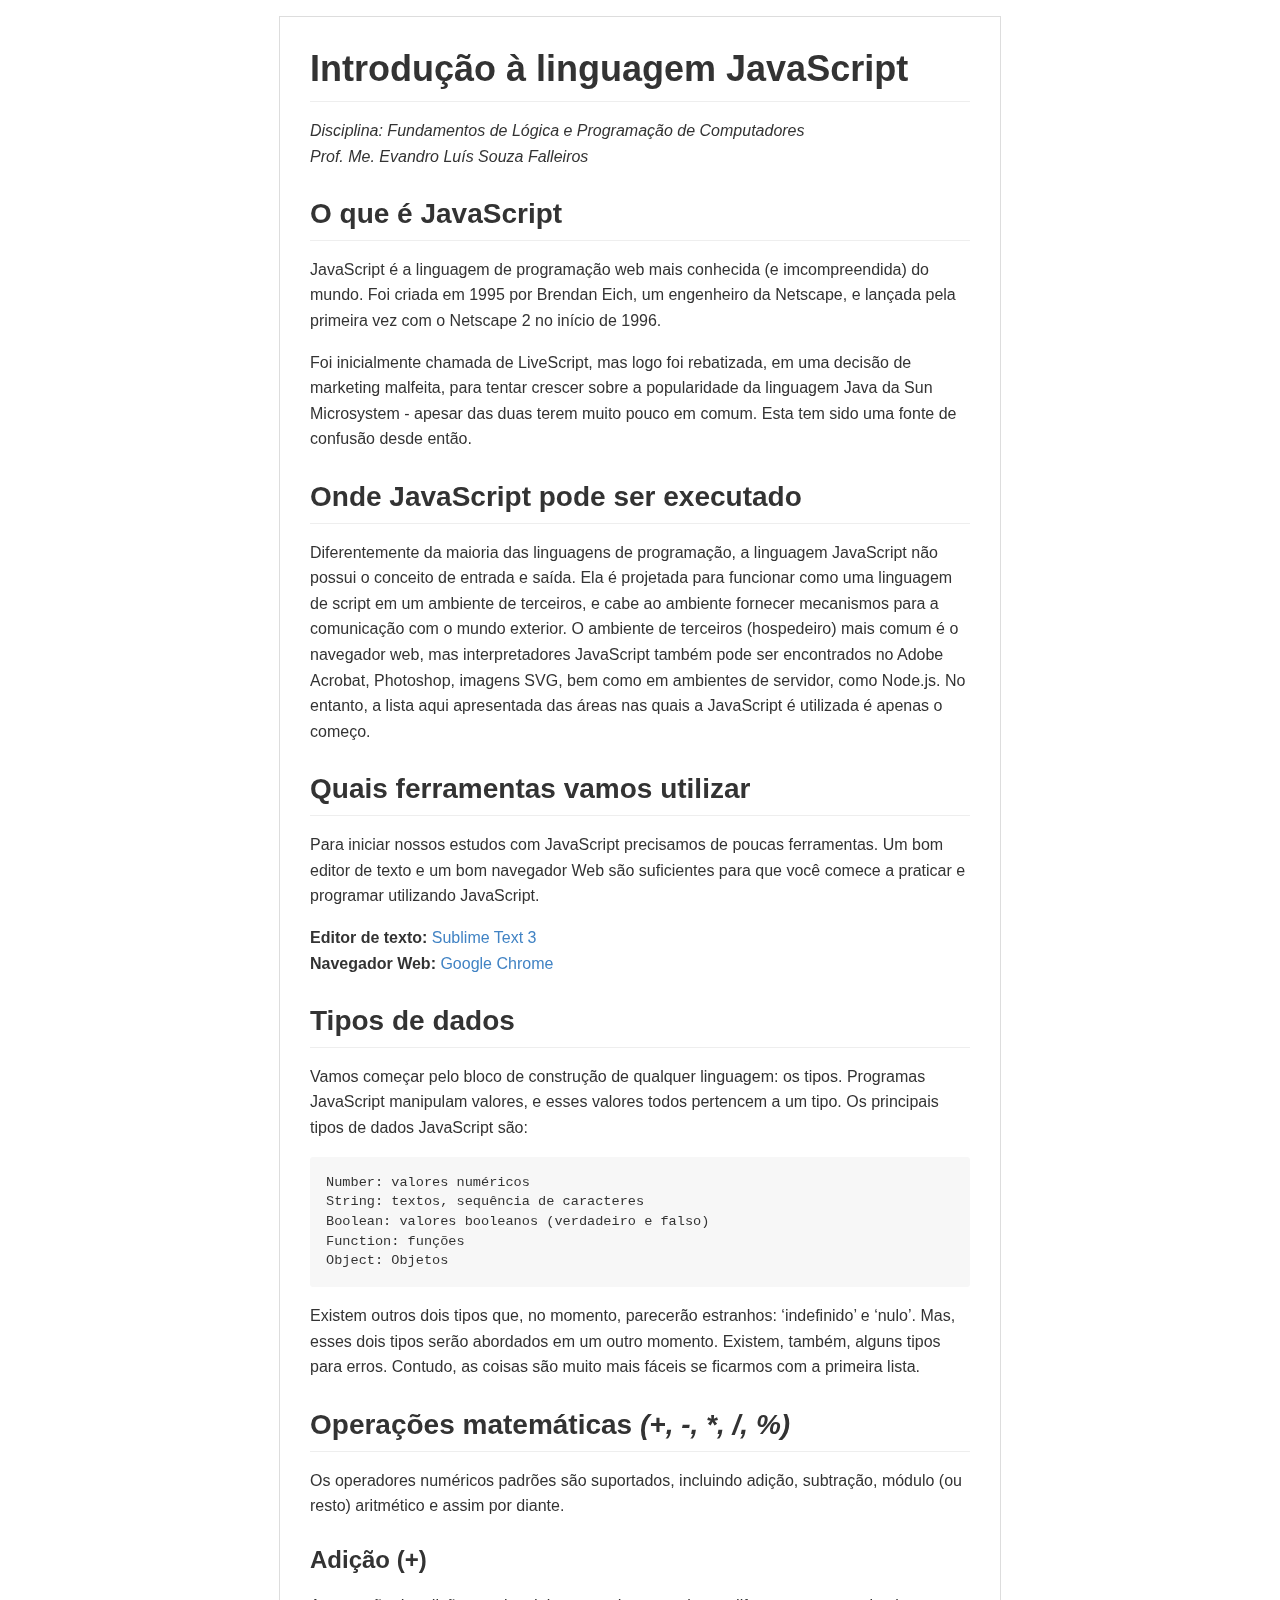
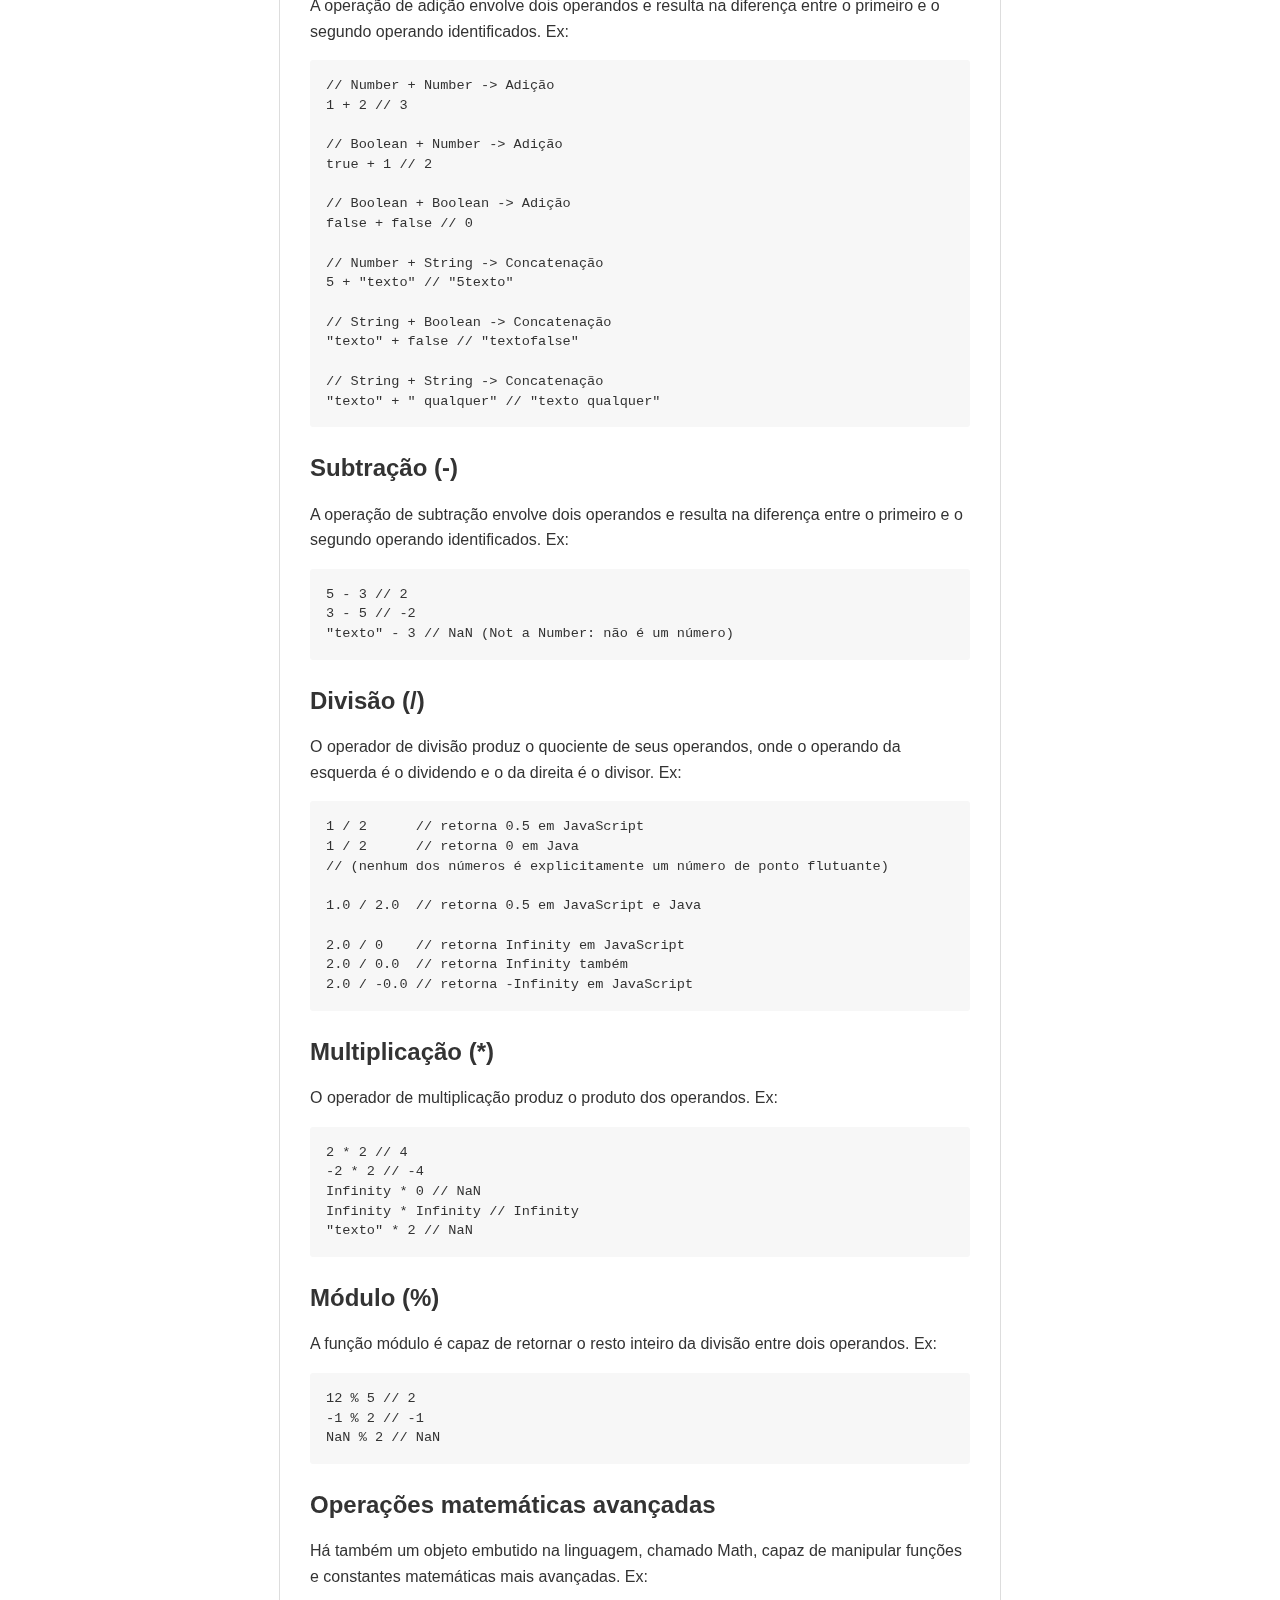
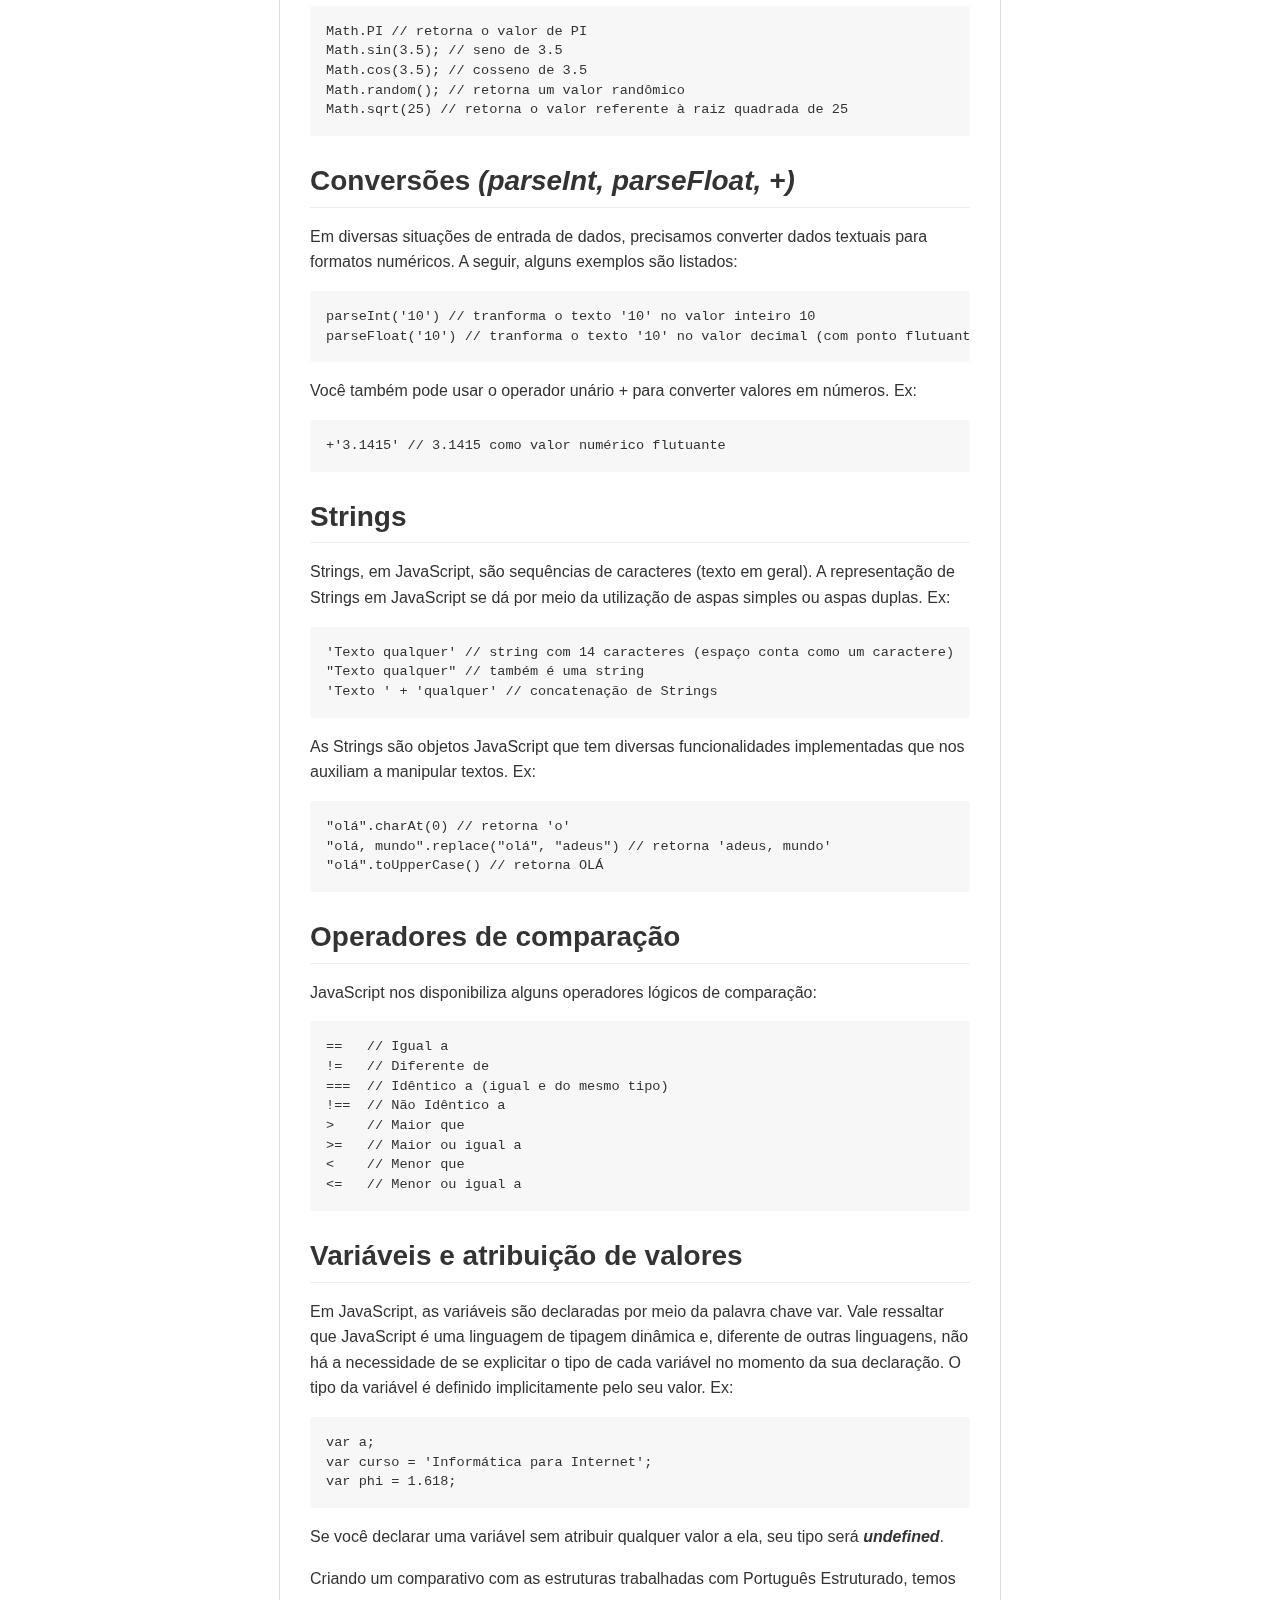
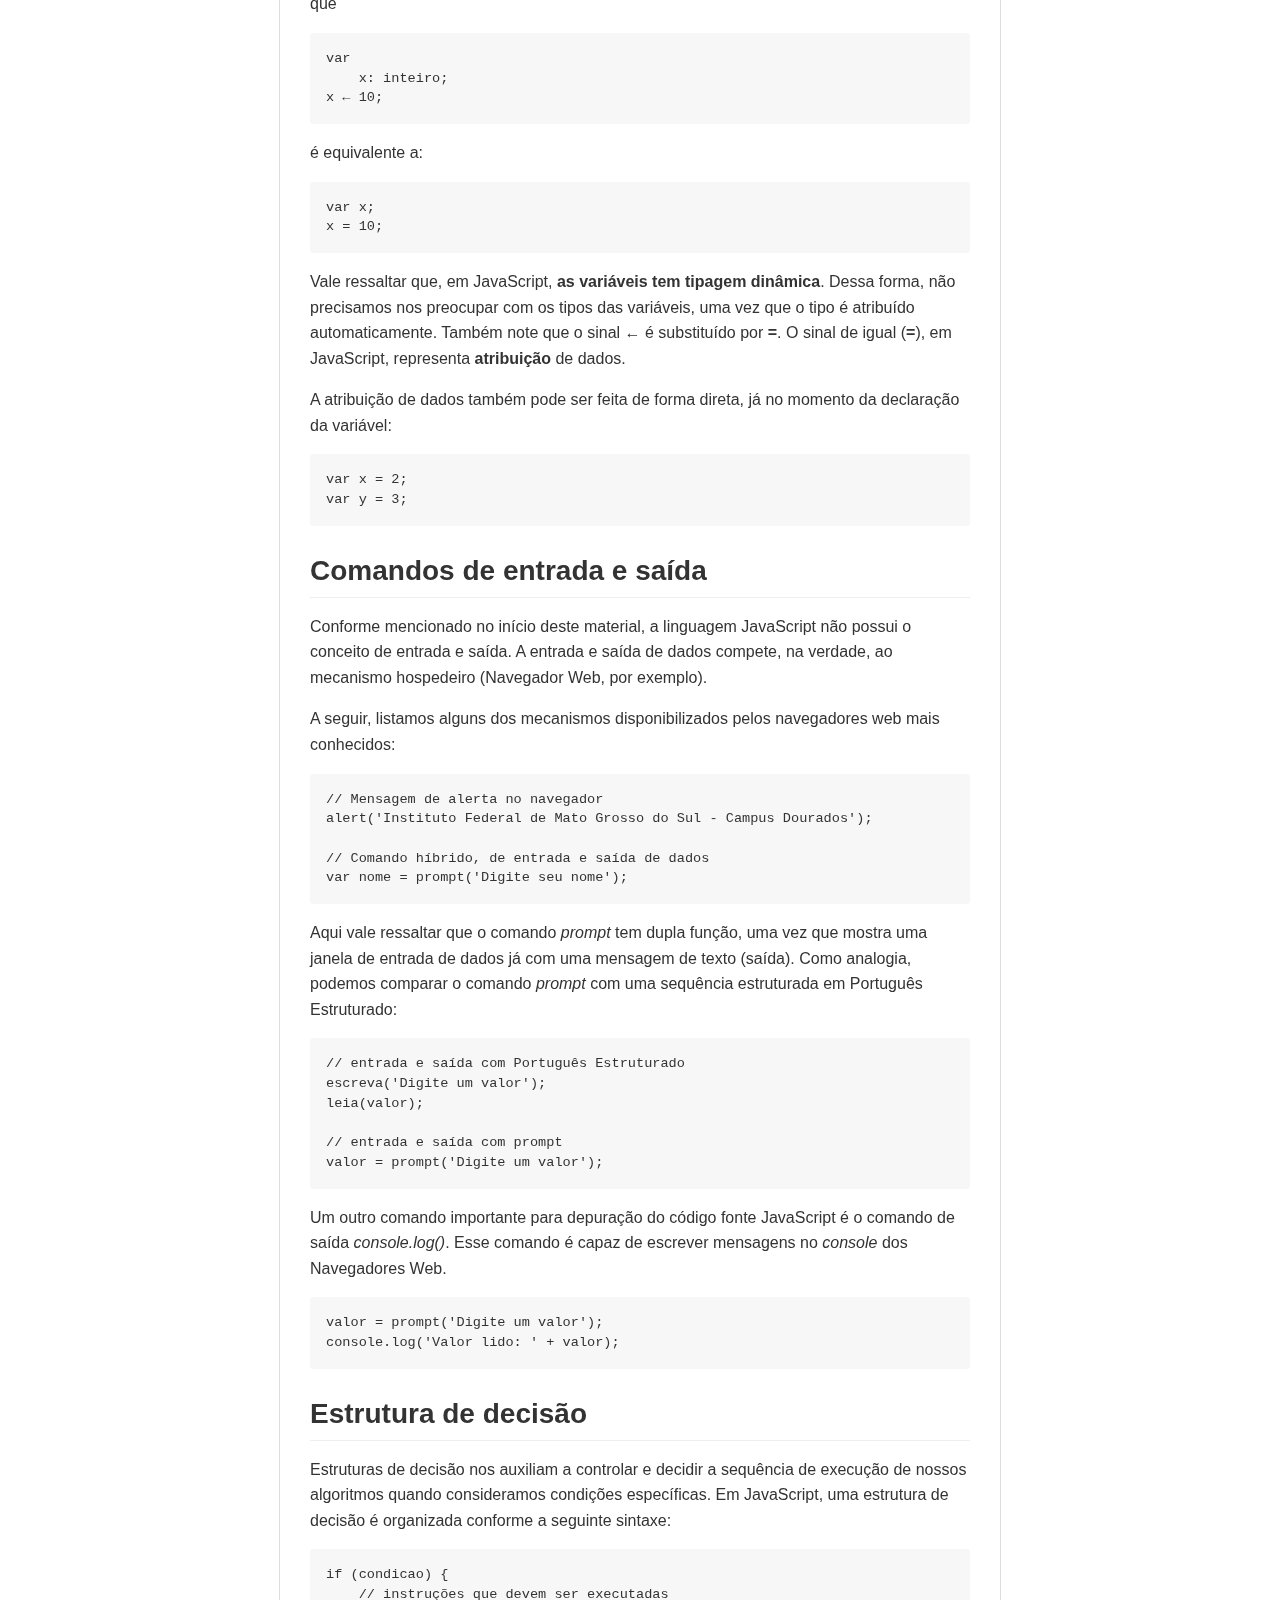
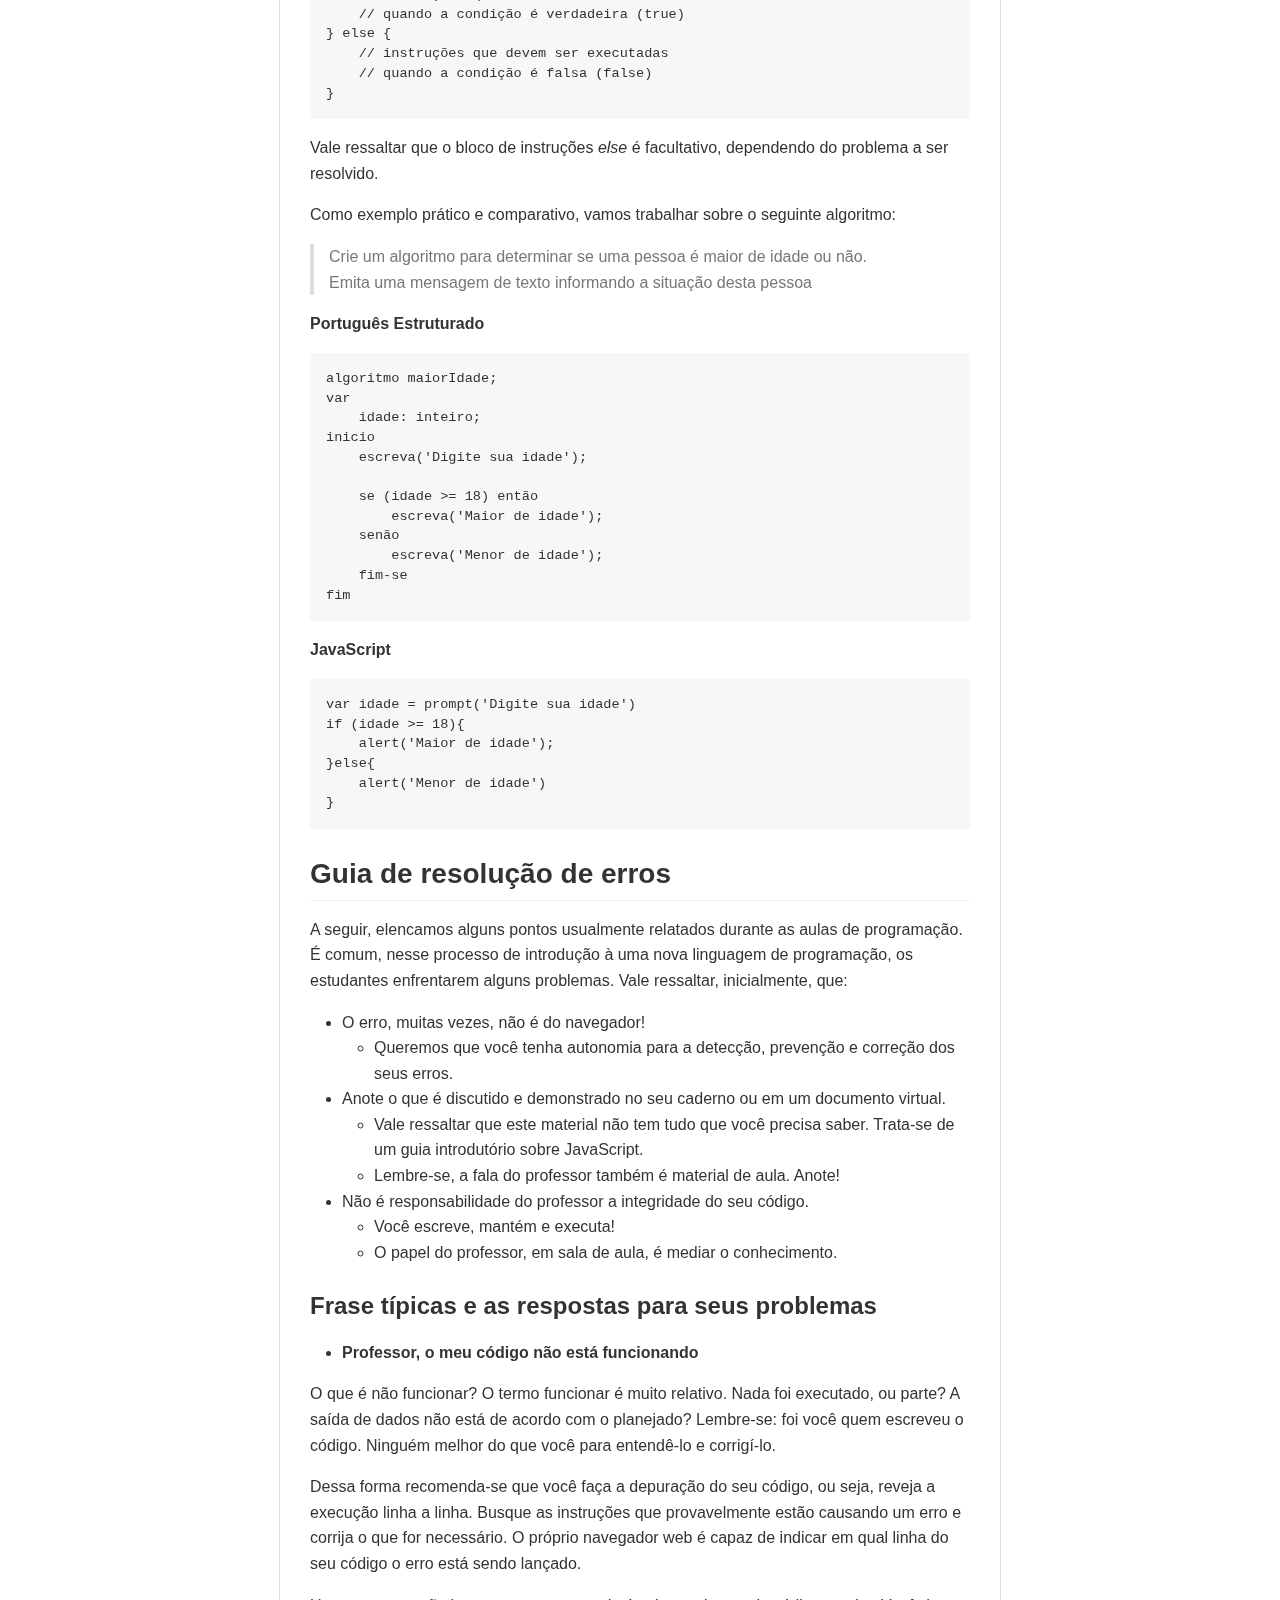
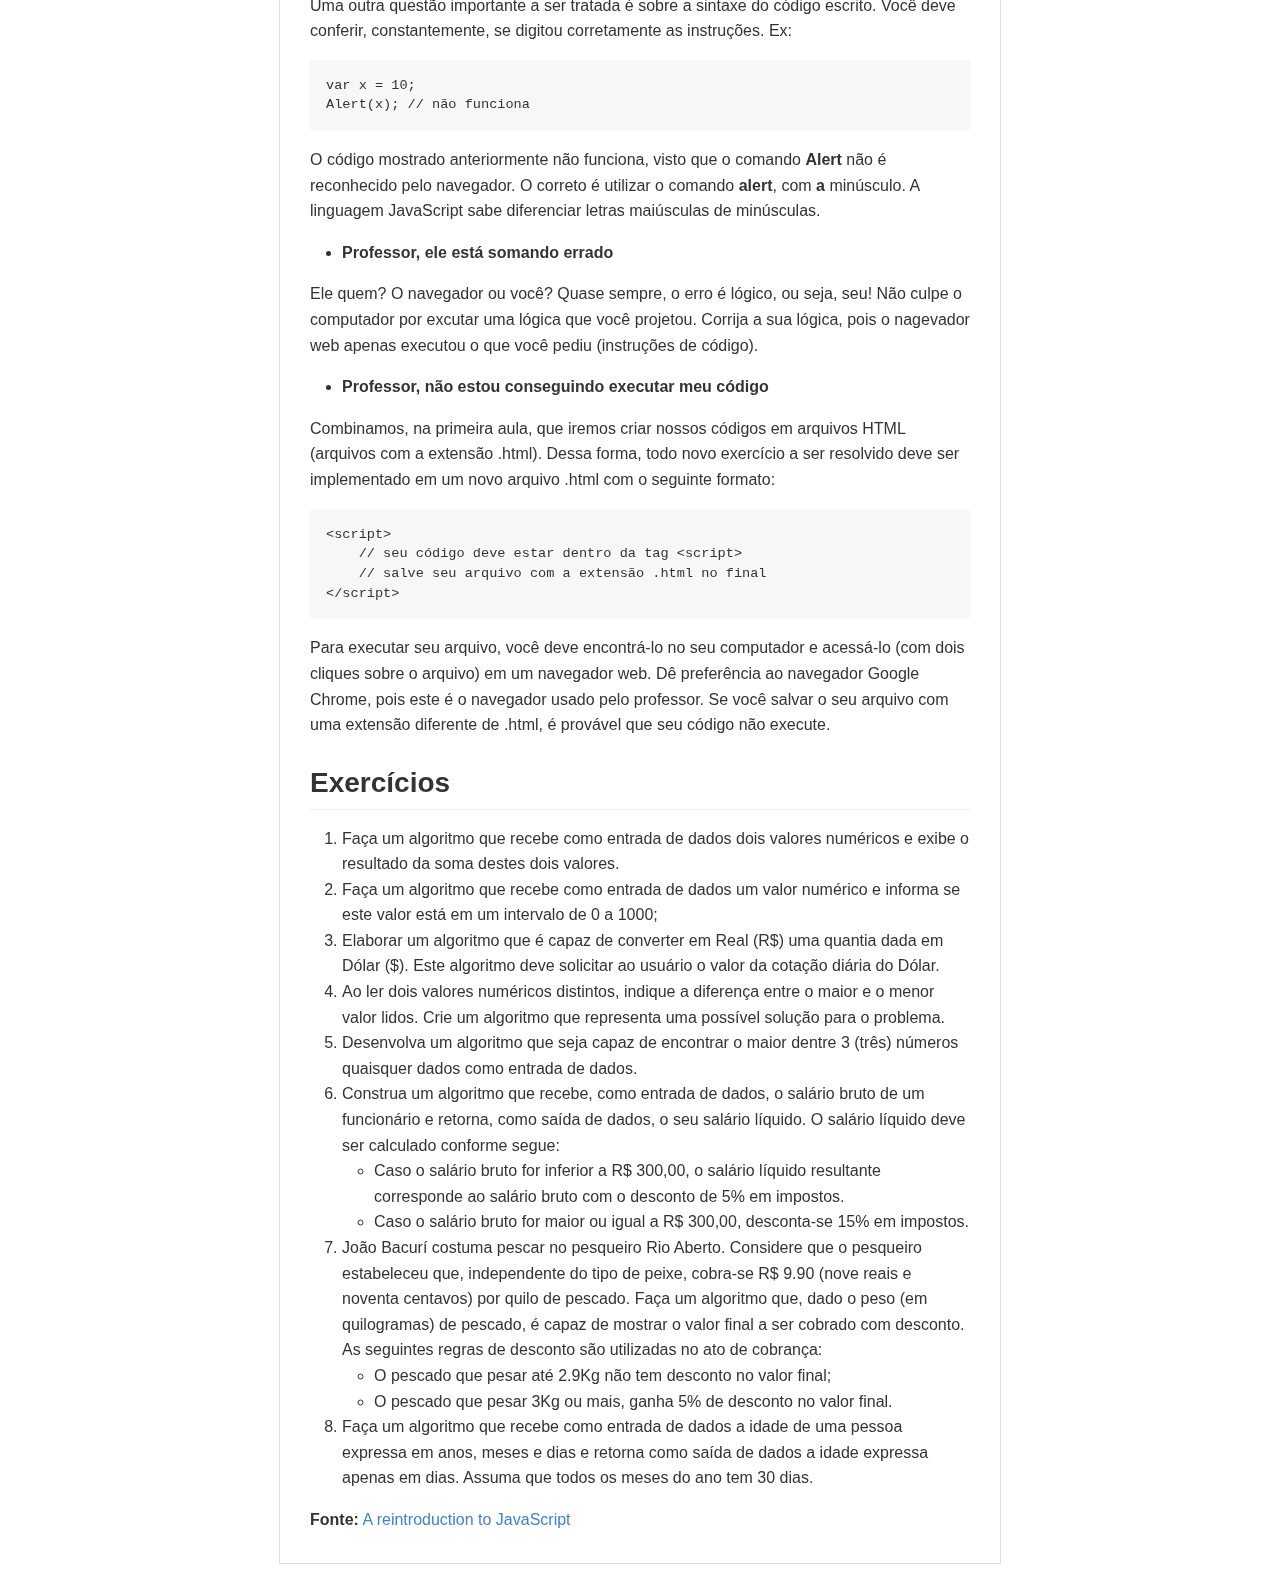
==== aula01.html @ 71df0cae "adding content" ====
<!DOCTYPE html><html><head><meta charset="utf-8"><style>body {
  width: 45em;
  border: 1px solid #ddd;
  outline: 1300px solid #fff;
  margin: 16px auto;
}

body .markdown-body
{
  padding: 30px;
}

@font-face {
  font-family: fontawesome-mini;
  src: url([data-uri]) format('woff');
}

@font-face {
  font-family: octicons-anchor;
  src: url([data-uri]) format('woff');
}

.markdown-body {
  font-family: sans-serif;
  -ms-text-size-adjust: 100%;
  -webkit-text-size-adjust: 100%;
  color: #333333;
  overflow: hidden;
  font-family: "Helvetica Neue", Helvetica, "Segoe UI", Arial, freesans, sans-serif;
  font-size: 16px;
  line-height: 1.6;
  word-wrap: break-word;
}

.markdown-body a {
  background: transparent;
}

.markdown-body a:active,
.markdown-body a:hover {
  outline: 0;
}

.markdown-body b,
.markdown-body strong {
  font-weight: bold;
}

.markdown-body mark {
  background: #ff0;
  color: #000;
  font-style: italic;
  font-weight: bold;
}

.markdown-body sub,
.markdown-body sup {
  font-size: 75%;
  line-height: 0;
  position: relative;
  vertical-align: baseline;
}
.markdown-body sup {
  top: -0.5em;
}
.markdown-body sub {
  bottom: -0.25em;
}

.markdown-body h1 {
  font-size: 2em;
  margin: 0.67em 0;
}

.markdown-body img {
  border: 0;
}

.markdown-body hr {
  -moz-box-sizing: content-box;
  box-sizing: content-box;
  height: 0;
}

.markdown-body pre {
  overflow: auto;
}

.markdown-body code,
.markdown-body kbd,
.markdown-body pre,
.markdown-body samp {
  font-family: monospace, monospace;
  font-size: 1em;
}

.markdown-body input {
  color: inherit;
  font: inherit;
  margin: 0;
}

.markdown-body html input[disabled] {
  cursor: default;
}

.markdown-body input {
  line-height: normal;
}

.markdown-body input[type="checkbox"] {
  box-sizing: border-box;
  padding: 0;
}

.markdown-body table {
  border-collapse: collapse;
  border-spacing: 0;
}

.markdown-body td,
.markdown-body th {
  padding: 0;
}

.markdown-body .codehilitetable {
  border: 0;
  border-spacing: 0;
}

.markdown-body .codehilitetable tr {
  border: 0;
}

.markdown-body .codehilitetable pre,
.markdown-body .codehilitetable div.codehilite {
  margin: 0;
}

.markdown-body .linenos,
.markdown-body .code,
.markdown-body .codehilitetable td {
  border: 0;
  padding: 0;
}

.markdown-body td:not(.linenos) .linenodiv {
  padding: 0 !important;
}

.markdown-body .code {
  width: 100%;
}

.markdown-body .linenos div pre,
.markdown-body .linenodiv pre,
.markdown-body .linenodiv {
  border: 0;
  -webkit-border-radius: 0;
  -moz-border-radius: 0;
  border-radius: 0;
  -webkit-border-top-left-radius: 3px;
  -webkit-border-bottom-left-radius: 3px;
  -moz-border-radius-topleft: 3px;
  -moz-border-radius-bottomleft: 3px;
  border-top-left-radius: 3px;
  border-bottom-left-radius: 3px;
}

.markdown-body .code div pre,
.markdown-body .code div {
  border: 0;
  -webkit-border-radius: 0;
  -moz-border-radius: 0;
  border-radius: 0;
  -webkit-border-top-right-radius: 3px;
  -webkit-border-bottom-right-radius: 3px;
  -moz-border-radius-topright: 3px;
  -moz-border-radius-bottomright: 3px;
  border-top-right-radius: 3px;
  border-bottom-right-radius: 3px;
}

.markdown-body * {
  -moz-box-sizing: border-box;
  box-sizing: border-box;
}

.markdown-body input {
  font: 13px Helvetica, arial, freesans, clean, sans-serif, "Segoe UI Emoji", "Segoe UI Symbol";
  line-height: 1.4;
}

.markdown-body a {
  color: #4183c4;
  text-decoration: none;
}

.markdown-body a:hover,
.markdown-body a:focus,
.markdown-body a:active {
  text-decoration: underline;
}

.markdown-body hr {
  height: 0;
  margin: 15px 0;
  overflow: hidden;
  background: transparent;
  border: 0;
  border-bottom: 1px solid #ddd;
}

.markdown-body hr:before,
.markdown-body hr:after {
  display: table;
  content: " ";
}

.markdown-body hr:after {
  clear: both;
}

.markdown-body h1,
.markdown-body h2,
.markdown-body h3,
.markdown-body h4,
.markdown-body h5,
.markdown-body h6 {
  margin-top: 15px;
  margin-bottom: 15px;
  line-height: 1.1;
}

.markdown-body h1 {
  font-size: 30px;
}

.markdown-body h2 {
  font-size: 21px;
}

.markdown-body h3 {
  font-size: 16px;
}

.markdown-body h4 {
  font-size: 14px;
}

.markdown-body h5 {
  font-size: 12px;
}

.markdown-body h6 {
  font-size: 11px;
}

.markdown-body blockquote {
  margin: 0;
}

.markdown-body ul,
.markdown-body ol {
  padding: 0;
  margin-top: 0;
  margin-bottom: 0;
}

.markdown-body ol ol,
.markdown-body ul ol {
  list-style-type: lower-roman;
}

.markdown-body ul ul ol,
.markdown-body ul ol ol,
.markdown-body ol ul ol,
.markdown-body ol ol ol {
  list-style-type: lower-alpha;
}

.markdown-body dd {
  margin-left: 0;
}

.markdown-body code,
.markdown-body pre,
.markdown-body samp {
  font-family: Consolas, "Liberation Mono", Menlo, Courier, monospace;
  font-size: 12px;
}

.markdown-body pre {
  margin-top: 0;
  margin-bottom: 0;
}

.markdown-body kbd {
  background-color: #e7e7e7;
  background-image: -moz-linear-gradient(#fefefe, #e7e7e7);
  background-image: -webkit-linear-gradient(#fefefe, #e7e7e7);
  background-image: linear-gradient(#fefefe, #e7e7e7);
  background-repeat: repeat-x;
  border-radius: 2px;
  border: 1px solid #cfcfcf;
  color: #000;
  padding: 3px 5px;
  line-height: 10px;
  font: 11px Consolas, "Liberation Mono", Menlo, Courier, monospace;
  display: inline-block;
}

.markdown-body>*:first-child {
  margin-top: 0 !important;
}

.markdown-body>*:last-child {
  margin-bottom: 0 !important;
}

.markdown-body .headeranchor-link {
  position: absolute;
  top: 0;
  bottom: 0;
  left: 0;
  display: block;
  padding-right: 6px;
  padding-left: 30px;
  margin-left: -30px;
}

.markdown-body .headeranchor-link:focus {
  outline: none;
}

.markdown-body h1,
.markdown-body h2,
.markdown-body h3,
.markdown-body h4,
.markdown-body h5,
.markdown-body h6 {
  position: relative;
  margin-top: 1em;
  margin-bottom: 16px;
  font-weight: bold;
  line-height: 1.4;
}

.markdown-body h1 .headeranchor,
.markdown-body h2 .headeranchor,
.markdown-body h3 .headeranchor,
.markdown-body h4 .headeranchor,
.markdown-body h5 .headeranchor,
.markdown-body h6 .headeranchor {
  display: none;
  color: #000;
  vertical-align: middle;
}

.markdown-body h1:hover .headeranchor-link,
.markdown-body h2:hover .headeranchor-link,
.markdown-body h3:hover .headeranchor-link,
.markdown-body h4:hover .headeranchor-link,
.markdown-body h5:hover .headeranchor-link,
.markdown-body h6:hover .headeranchor-link {
  height: 1em;
  padding-left: 8px;
  margin-left: -30px;
  line-height: 1;
  text-decoration: none;
}

.markdown-body h1:hover .headeranchor-link .headeranchor,
.markdown-body h2:hover .headeranchor-link .headeranchor,
.markdown-body h3:hover .headeranchor-link .headeranchor,
.markdown-body h4:hover .headeranchor-link .headeranchor,
.markdown-body h5:hover .headeranchor-link .headeranchor,
.markdown-body h6:hover .headeranchor-link .headeranchor {
  display: inline-block;
}

.markdown-body h1 {
  padding-bottom: 0.3em;
  font-size: 2.25em;
  line-height: 1.2;
  border-bottom: 1px solid #eee;
}

.markdown-body h2 {
  padding-bottom: 0.3em;
  font-size: 1.75em;
  line-height: 1.225;
  border-bottom: 1px solid #eee;
}

.markdown-body h3 {
  font-size: 1.5em;
  line-height: 1.43;
}

.markdown-body h4 {
  font-size: 1.25em;
}

.markdown-body h5 {
  font-size: 1em;
}

.markdown-body h6 {
  font-size: 1em;
  color: #777;
}

.markdown-body p,
.markdown-body blockquote,
.markdown-body ul,
.markdown-body ol,
.markdown-body dl,
.markdown-body table,
.markdown-body pre,
.markdown-body .admonition {
  margin-top: 0;
  margin-bottom: 16px;
}

.markdown-body hr {
  height: 4px;
  padding: 0;
  margin: 16px 0;
  background-color: #e7e7e7;
  border: 0 none;
}

.markdown-body ul,
.markdown-body ol {
  padding-left: 2em;
}

.markdown-body ul ul,
.markdown-body ul ol,
.markdown-body ol ol,
.markdown-body ol ul {
  margin-top: 0;
  margin-bottom: 0;
}

.markdown-body li>p {
  margin-top: 16px;
}

.markdown-body dl {
  padding: 0;
}

.markdown-body dl dt {
  padding: 0;
  margin-top: 16px;
  font-size: 1em;
  font-style: italic;
  font-weight: bold;
}

.markdown-body dl dd {
  padding: 0 16px;
  margin-bottom: 16px;
}

.markdown-body blockquote {
  padding: 0 15px;
  color: #777;
  border-left: 4px solid #ddd;
}

.markdown-body blockquote>:first-child {
  margin-top: 0;
}

.markdown-body blockquote>:last-child {
  margin-bottom: 0;
}

.markdown-body table {
  display: block;
  width: 100%;
  overflow: auto;
  word-break: normal;
  word-break: keep-all;
}

.markdown-body table th {
  font-weight: bold;
}

.markdown-body table th,
.markdown-body table td {
  padding: 6px 13px;
  border: 1px solid #ddd;
}

.markdown-body table tr {
  background-color: #fff;
  border-top: 1px solid #ccc;
}

.markdown-body table tr:nth-child(2n) {
  background-color: #f8f8f8;
}

.markdown-body img {
  max-width: 100%;
  -moz-box-sizing: border-box;
  box-sizing: border-box;
}

.markdown-body code,
.markdown-body samp {
  padding: 0;
  padding-top: 0.2em;
  padding-bottom: 0.2em;
  margin: 0;
  font-size: 85%;
  background-color: rgba(0,0,0,0.04);
  border-radius: 3px;
}

.markdown-body code:before,
.markdown-body code:after {
  letter-spacing: -0.2em;
  content: "\00a0";
}

.markdown-body pre>code {
  padding: 0;
  margin: 0;
  font-size: 100%;
  word-break: normal;
  white-space: pre;
  background: transparent;
  border: 0;
}

.markdown-body .codehilite {
  margin-bottom: 16px;
}

.markdown-body .codehilite pre,
.markdown-body pre {
  padding: 16px;
  overflow: auto;
  font-size: 85%;
  line-height: 1.45;
  background-color: #f7f7f7;
  border-radius: 3px;
}

.markdown-body .codehilite pre {
  margin-bottom: 0;
  word-break: normal;
}

.markdown-body pre {
  word-wrap: normal;
}

.markdown-body pre code {
  display: inline;
  max-width: initial;
  padding: 0;
  margin: 0;
  overflow: initial;
  line-height: inherit;
  word-wrap: normal;
  background-color: transparent;
  border: 0;
}

.markdown-body pre code:before,
.markdown-body pre code:after {
  content: normal;
}

/* Admonition */
.markdown-body .admonition {
  -webkit-border-radius: 3px;
  -moz-border-radius: 3px;
  position: relative;
  border-radius: 3px;
  border: 1px solid #e0e0e0;
  border-left: 6px solid #333;
  padding: 10px 10px 10px 30px;
}

.markdown-body .admonition table {
  color: #333;
}

.markdown-body .admonition p {
  padding: 0;
}

.markdown-body .admonition-title {
  font-weight: bold;
  margin: 0;
}

.markdown-body .admonition>.admonition-title {
  color: #333;
}

.markdown-body .attention>.admonition-title {
  color: #a6d796;
}

.markdown-body .caution>.admonition-title {
  color: #d7a796;
}

.markdown-body .hint>.admonition-title {
  color: #96c6d7;
}

.markdown-body .danger>.admonition-title {
  color: #c25f77;
}

.markdown-body .question>.admonition-title {
  color: #96a6d7;
}

.markdown-body .note>.admonition-title {
  color: #d7c896;
}

.markdown-body .admonition:before,
.markdown-body .attention:before,
.markdown-body .caution:before,
.markdown-body .hint:before,
.markdown-body .danger:before,
.markdown-body .question:before,
.markdown-body .note:before {
  font: normal normal 16px fontawesome-mini;
  -moz-osx-font-smoothing: grayscale;
  -webkit-user-select: none;
  -moz-user-select: none;
  -ms-user-select: none;
  user-select: none;
  line-height: 1.5;
  color: #333;
  position: absolute;
  left: 0;
  top: 0;
  padding-top: 10px;
  padding-left: 10px;
}

.markdown-body .admonition:before {
  content: "\f056\00a0";
  color: 333;
}

.markdown-body .attention:before {
  content: "\f058\00a0";
  color: #a6d796;
}

.markdown-body .caution:before {
  content: "\f06a\00a0";
  color: #d7a796;
}

.markdown-body .hint:before {
  content: "\f05a\00a0";
  color: #96c6d7;
}

.markdown-body .danger:before {
  content: "\f057\00a0";
  color: #c25f77;
}

.markdown-body .question:before {
  content: "\f059\00a0";
  color: #96a6d7;
}

.markdown-body .note:before {
  content: "\f040\00a0";
  color: #d7c896;
}

.markdown-body .admonition::after {
  content: normal;
}

.markdown-body .attention {
  border-left: 6px solid #a6d796;
}

.markdown-body .caution {
  border-left: 6px solid #d7a796;
}

.markdown-body .hint {
  border-left: 6px solid #96c6d7;
}

.markdown-body .danger {
  border-left: 6px solid #c25f77;
}

.markdown-body .question {
  border-left: 6px solid #96a6d7;
}

.markdown-body .note {
  border-left: 6px solid #d7c896;
}

.markdown-body .admonition>*:first-child {
  margin-top: 0 !important;
}

.markdown-body .admonition>*:last-child {
  margin-bottom: 0 !important;
}

/* progress bar*/
.markdown-body .progress {
  display: block;
  width: 300px;
  margin: 10px 0;
  height: 24px;
  -webkit-border-radius: 3px;
  -moz-border-radius: 3px;
  border-radius: 3px;
  background-color: #ededed;
  position: relative;
  box-shadow: inset -1px 1px 3px rgba(0, 0, 0, .1);
}

.markdown-body .progress-label {
  position: absolute;
  text-align: center;
  font-weight: bold;
  width: 100%; margin: 0;
  line-height: 24px;
  color: #333;
  text-shadow: 1px 1px 0 #fefefe, -1px -1px 0 #fefefe, -1px 1px 0 #fefefe, 1px -1px 0 #fefefe, 0 1px 0 #fefefe, 0 -1px 0 #fefefe, 1px 0 0 #fefefe, -1px 0 0 #fefefe, 1px 1px 2px #000;
  -webkit-font-smoothing: antialiased !important;
  white-space: nowrap;
  overflow: hidden;
}

.markdown-body .progress-bar {
  height: 24px;
  float: left;
  -webkit-border-radius: 3px;
  -moz-border-radius: 3px;
  border-radius: 3px;
  background-color: #96c6d7;
  box-shadow: inset 0 1px 0 rgba(255, 255, 255, .5), inset 0 -1px 0 rgba(0, 0, 0, .1);
  background-size: 30px 30px;
  background-image: -webkit-linear-gradient(
    135deg, rgba(255, 255, 255, .4) 27%,
    transparent 27%,
    transparent 52%, rgba(255, 255, 255, .4) 52%,
    rgba(255, 255, 255, .4) 77%,
    transparent 77%, transparent
  );
  background-image: -moz-linear-gradient(
    135deg,
    rgba(255, 255, 255, .4) 27%, transparent 27%,
    transparent 52%, rgba(255, 255, 255, .4) 52%,
    rgba(255, 255, 255, .4) 77%, transparent 77%,
    transparent
  );
  background-image: -ms-linear-gradient(
    135deg,
    rgba(255, 255, 255, .4) 27%, transparent 27%,
    transparent 52%, rgba(255, 255, 255, .4) 52%,
    rgba(255, 255, 255, .4) 77%, transparent 77%,
    transparent
  );
  background-image: -o-linear-gradient(
    135deg,
    rgba(255, 255, 255, .4) 27%, transparent 27%,
    transparent 52%, rgba(255, 255, 255, .4) 52%,
    rgba(255, 255, 255, .4) 77%, transparent 77%,
    transparent
  );
  background-image: linear-gradient(
    135deg,
    rgba(255, 255, 255, .4) 27%, transparent 27%,
    transparent 52%, rgba(255, 255, 255, .4) 52%,
    rgba(255, 255, 255, .4) 77%, transparent 77%,
    transparent
  );
}

.markdown-body .progress-100plus .progress-bar {
  background-color: #a6d796;
}

.markdown-body .progress-80plus .progress-bar {
  background-color: #c6d796;
}

.markdown-body .progress-60plus .progress-bar {
  background-color: #d7c896;
}

.markdown-body .progress-40plus .progress-bar {
  background-color: #d7a796;
}

.markdown-body .progress-20plus .progress-bar {
  background-color: #d796a6;
}

.markdown-body .progress-0plus .progress-bar {
  background-color: #c25f77;
}

.markdown-body .candystripe-animate .progress-bar{
  -webkit-animation: animate-stripes 3s linear infinite;
  -moz-animation: animate-stripes 3s linear infinite;
  animation: animate-stripes 3s linear infinite;
}

@-webkit-keyframes animate-stripes {
  0% {
    background-position: 0 0;
  }

  100% {
    background-position: 60px 0;
  }
}

@-moz-keyframes animate-stripes {
  0% {
    background-position: 0 0;
  }

  100% {
    background-position: 60px 0;
  }
}

@keyframes animate-stripes {
  0% {
    background-position: 0 0;
  }

  100% {
    background-position: 60px 0;
  }
}

.markdown-body .gloss .progress-bar {
  box-shadow:
    inset 0 4px 12px rgba(255, 255, 255, .7),
    inset 0 -12px 0 rgba(0, 0, 0, .05);
}

/* Multimarkdown Critic Blocks */
.markdown-body .critic_mark {
  background: #ff0;
}

.markdown-body .critic_delete {
  color: #c82829;
  text-decoration: line-through;
}

.markdown-body .critic_insert {
  color: #718c00 ;
  text-decoration: underline;
}

.markdown-body .critic_comment {
  color: #8e908c;
  font-style: italic;
}

.markdown-body .headeranchor {
  font: normal normal 16px octicons-anchor;
  line-height: 1;
  display: inline-block;
  text-decoration: none;
  -webkit-font-smoothing: antialiased;
  -moz-osx-font-smoothing: grayscale;
  -webkit-user-select: none;
  -moz-user-select: none;
  -ms-user-select: none;
  user-select: none;
}

.headeranchor:before {
  content: '\f05c';
}

.markdown-body .task-list-item {
  list-style-type: none;
}

.markdown-body .task-list-item+.task-list-item {
  margin-top: 3px;
}

.markdown-body .task-list-item input {
  margin: 0 4px 0.25em -20px;
  vertical-align: middle;
}

/* Media */
@media only screen and (min-width: 480px) {
  .markdown-body {
    font-size:14px;
  }
}

@media only screen and (min-width: 768px) {
  .markdown-body {
    font-size:16px;
  }
}

@media print {
  .markdown-body * {
    background: transparent !important;
    color: black !important;
    filter:none !important;
    -ms-filter: none !important;
  }

  .markdown-body {
    font-size:12pt;
    max-width:100%;
    outline:none;
    border: 0;
  }

  .markdown-body a,
  .markdown-body a:visited {
    text-decoration: underline;
  }

  .markdown-body .headeranchor-link {
    display: none;
  }

  .markdown-body a[href]:after {
    content: " (" attr(href) ")";
  }

  .markdown-body abbr[title]:after {
    content: " (" attr(title) ")";
  }

  .markdown-body .ir a:after,
  .markdown-body a[href^="javascript:"]:after,
  .markdown-body a[href^="#"]:after {
    content: "";
  }

  .markdown-body pre {
    white-space: pre;
    white-space: pre-wrap;
    word-wrap: break-word;
  }

  .markdown-body pre,
  .markdown-body blockquote {
    border: 1px solid #999;
    padding-right: 1em;
    page-break-inside: avoid;
  }

  .markdown-body .progress,
  .markdown-body .progress-bar {
    -moz-box-shadow: none;
    -webkit-box-shadow: none;
    box-shadow: none;
  }

  .markdown-body .progress {
    border: 1px solid #ddd;
  }

  .markdown-body .progress-bar {
    height: 22px;
    border-right: 1px solid #ddd;
  }

  .markdown-body tr,
  .markdown-body img {
    page-break-inside: avoid;
  }

  .markdown-body img {
    max-width: 100% !important;
  }

  .markdown-body p,
  .markdown-body h2,
  .markdown-body h3 {
    orphans: 3;
    widows: 3;
  }

  .markdown-body h2,
  .markdown-body h3 {
    page-break-after: avoid;
  }
}
</style><title>aula01</title></head><body><article class="markdown-body"><h1 id="introducao-a-linguagem-javascript"><a name="user-content-introducao-a-linguagem-javascript" href="#introducao-a-linguagem-javascript" class="headeranchor-link" aria-hidden="true"><span class="headeranchor"></span></a>Introdução à linguagem JavaScript</h1>
<p><em>Disciplina: Fundamentos de Lógica e Programação de Computadores</em><br />
<em>Prof. Me. Evandro Luís Souza Falleiros</em></p>
<h2 id="o-que-e-javascript"><a name="user-content-o-que-e-javascript" href="#o-que-e-javascript" class="headeranchor-link" aria-hidden="true"><span class="headeranchor"></span></a>O que é JavaScript</h2>
<p>JavaScript é a linguagem de programação web mais conhecida (e imcompreendida) do mundo. Foi criada em 1995 por Brendan Eich, um engenheiro da Netscape, e lançada pela primeira vez com o Netscape 2 no início de 1996.</p>
<p>Foi inicialmente chamada de LiveScript, mas logo foi rebatizada, em uma decisão de marketing malfeita, para tentar crescer sobre a popularidade da linguagem Java da Sun Microsystem - apesar das duas terem muito pouco em comum. Esta tem sido uma fonte de confusão desde então.</p>
<h2 id="onde-javascript-pode-ser-executado"><a name="user-content-onde-javascript-pode-ser-executado" href="#onde-javascript-pode-ser-executado" class="headeranchor-link" aria-hidden="true"><span class="headeranchor"></span></a>Onde JavaScript pode ser executado</h2>
<p>Diferentemente da maioria das linguagens de programação, a linguagem JavaScript não possui o conceito de entrada e saída. Ela é projetada para funcionar como uma linguagem de script em um ambiente de terceiros, e cabe ao ambiente fornecer mecanismos para a comunicação com o mundo exterior. O ambiente de terceiros (hospedeiro) mais comum é o navegador web, mas interpretadores JavaScript também pode ser encontrados no Adobe Acrobat, Photoshop, imagens SVG, bem como em ambientes de servidor, como Node.js. No entanto, a lista aqui apresentada das áreas nas quais a JavaScript é utilizada é apenas o começo.</p>
<h2 id="quais-ferramentas-vamos-utilizar"><a name="user-content-quais-ferramentas-vamos-utilizar" href="#quais-ferramentas-vamos-utilizar" class="headeranchor-link" aria-hidden="true"><span class="headeranchor"></span></a>Quais ferramentas vamos utilizar</h2>
<p>Para iniciar nossos estudos com JavaScript precisamos de poucas ferramentas. Um bom editor de texto e um bom navegador Web são suficientes para que você comece a praticar e programar utilizando JavaScript.</p>
<p><strong>Editor de texto:</strong> <a href="https://www.sublimetext.com/3">Sublime Text 3</a><br />
<strong>Navegador Web:</strong> <a href="https://www.google.com.br/chrome/browser/desktop/">Google Chrome</a></p>
<h2 id="tipos-de-dados"><a name="user-content-tipos-de-dados" href="#tipos-de-dados" class="headeranchor-link" aria-hidden="true"><span class="headeranchor"></span></a>Tipos de dados</h2>
<p>Vamos começar pelo bloco de construção de qualquer linguagem: os tipos. Programas JavaScript manipulam valores, e esses valores todos pertencem a um tipo. Os principais tipos de dados JavaScript são:</p>
<pre><code>Number: valores numéricos
String: textos, sequência de caracteres
Boolean: valores booleanos (verdadeiro e falso)
Function: funções
Object: Objetos
</code></pre>
<p>Existem outros dois tipos que, no momento, parecerão estranhos: &lsquo;indefinido&rsquo; e &lsquo;nulo&rsquo;. Mas, esses dois tipos serão abordados em um outro momento. Existem, também, alguns tipos para erros. Contudo, as coisas são muito mais fáceis se ficarmos com a primeira lista.</p>
<h2 id="operacoes-matematicas-"><a name="user-content-operacoes-matematicas-" href="#operacoes-matematicas-" class="headeranchor-link" aria-hidden="true"><span class="headeranchor"></span></a>Operações matemáticas <em>(+, -, *, /, %)</em></h2>
<p>Os operadores numéricos padrões são suportados, incluindo adição, subtração, módulo (ou resto) aritmético e assim por diante.</p>
<h3 id="adicao"><a name="user-content-adicao" href="#adicao" class="headeranchor-link" aria-hidden="true"><span class="headeranchor"></span></a>Adição (+)</h3>
<p>A operação de adição envolve dois operandos e resulta na diferença entre o primeiro e o segundo operando identificados. Ex:</p>
<pre><code>// Number + Number -&gt; Adição
1 + 2 // 3

// Boolean + Number -&gt; Adição
true + 1 // 2

// Boolean + Boolean -&gt; Adição
false + false // 0

// Number + String -&gt; Concatenação
5 + "texto" // "5texto"

// String + Boolean -&gt; Concatenação
"texto" + false // "textofalse"

// String + String -&gt; Concatenação
"texto" + " qualquer" // "texto qualquer"
</code></pre>
<h3 id="subtracao-"><a name="user-content-subtracao-" href="#subtracao-" class="headeranchor-link" aria-hidden="true"><span class="headeranchor"></span></a>Subtração (-)</h3>
<p>A operação de subtração envolve dois operandos e resulta na diferença entre o primeiro e o segundo operando identificados. Ex:</p>
<pre><code>5 - 3 // 2
3 - 5 // -2
"texto" - 3 // NaN (Not a Number: não é um número)
</code></pre>
<h3 id="divisao"><a name="user-content-divisao" href="#divisao" class="headeranchor-link" aria-hidden="true"><span class="headeranchor"></span></a>Divisão (/)</h3>
<p>O operador de divisão produz o quociente de seus operandos, onde o operando da esquerda é o dividendo e o da direita é o divisor. Ex:</p>
<pre><code>1 / 2      // retorna 0.5 em JavaScript
1 / 2      // retorna 0 em Java 
// (nenhum dos números é explicitamente um número de ponto flutuante)

1.0 / 2.0  // retorna 0.5 em JavaScript e Java

2.0 / 0    // retorna Infinity em JavaScript
2.0 / 0.0  // retorna Infinity também
2.0 / -0.0 // retorna -Infinity em JavaScript
</code></pre>
<h3 id="multiplicacao"><a name="user-content-multiplicacao" href="#multiplicacao" class="headeranchor-link" aria-hidden="true"><span class="headeranchor"></span></a>Multiplicação (*)</h3>
<p>O operador de multiplicação produz o produto dos operandos. Ex:</p>
<pre><code>2 * 2 // 4
-2 * 2 // -4
Infinity * 0 // NaN 
Infinity * Infinity // Infinity
"texto" * 2 // NaN
</code></pre>
<h3 id="modulo"><a name="user-content-modulo" href="#modulo" class="headeranchor-link" aria-hidden="true"><span class="headeranchor"></span></a>Módulo (%)</h3>
<p>A função módulo é capaz de retornar o resto inteiro da divisão entre dois operandos. Ex:</p>
<pre><code>12 % 5 // 2
-1 % 2 // -1
NaN % 2 // NaN
</code></pre>
<h3 id="operacoes-matematicas-avancadas"><a name="user-content-operacoes-matematicas-avancadas" href="#operacoes-matematicas-avancadas" class="headeranchor-link" aria-hidden="true"><span class="headeranchor"></span></a>Operações matemáticas avançadas</h3>
<p>Há também um objeto embutido na linguagem, chamado Math, capaz de manipular funções e constantes matemáticas mais avançadas. Ex:</p>
<pre><code>Math.PI // retorna o valor de PI
Math.sin(3.5); // seno de 3.5
Math.cos(3.5); // cosseno de 3.5
Math.random(); // retorna um valor randômico
Math.sqrt(25) // retorna o valor referente à raiz quadrada de 25
</code></pre>
<h2 id="conversoes-parseint-parsefloat"><a name="user-content-conversoes-parseint-parsefloat" href="#conversoes-parseint-parsefloat" class="headeranchor-link" aria-hidden="true"><span class="headeranchor"></span></a>Conversões <em>(parseInt, parseFloat, +)</em></h2>
<p>Em diversas situações de entrada de dados, precisamos converter dados textuais para formatos numéricos. A seguir, alguns exemplos são listados:</p>
<pre><code>parseInt('10') // tranforma o texto '10' no valor inteiro 10
parseFloat('10') // tranforma o texto '10' no valor decimal (com ponto flutuante) 10
</code></pre>
<p>Você também pode usar o operador unário + para converter valores em números. Ex:</p>
<pre><code>+'3.1415' // 3.1415 como valor numérico flutuante
</code></pre>
<h2 id="strings"><a name="user-content-strings" href="#strings" class="headeranchor-link" aria-hidden="true"><span class="headeranchor"></span></a>Strings</h2>
<p>Strings, em JavaScript, são sequências de caracteres (texto em geral). A representação de Strings em JavaScript se dá por meio da utilização de aspas simples ou aspas duplas. Ex:</p>
<pre><code>'Texto qualquer' // string com 14 caracteres (espaço conta como um caractere)
"Texto qualquer" // também é uma string
'Texto ' + 'qualquer' // concatenação de Strings
</code></pre>
<p>As Strings são objetos JavaScript que tem diversas funcionalidades implementadas que nos auxiliam a manipular textos. Ex:</p>
<pre><code>"olá".charAt(0) // retorna 'o'
"olá, mundo".replace("olá", "adeus") // retorna 'adeus, mundo'
"olá".toUpperCase() // retorna OLÁ
</code></pre>
<h2 id="operadores-de-comparacao"><a name="user-content-operadores-de-comparacao" href="#operadores-de-comparacao" class="headeranchor-link" aria-hidden="true"><span class="headeranchor"></span></a>Operadores de comparação</h2>
<p>JavaScript nos disponibiliza alguns operadores lógicos de comparação:</p>
<pre><code>==   // Igual a 
!=   // Diferente de 
===  // Idêntico a (igual e do mesmo tipo) 
!==  // Não Idêntico a 
&gt;    // Maior que 
&gt;=   // Maior ou igual a 
&lt;    // Menor que 
&lt;=   // Menor ou igual a
</code></pre>
<h2 id="variaveis-e-atribuicao-de-valores"><a name="user-content-variaveis-e-atribuicao-de-valores" href="#variaveis-e-atribuicao-de-valores" class="headeranchor-link" aria-hidden="true"><span class="headeranchor"></span></a>Variáveis e atribuição de valores</h2>
<p>Em JavaScript, as variáveis são declaradas por meio da palavra chave var. Vale ressaltar que JavaScript é uma linguagem de tipagem dinâmica e, diferente de outras linguagens, não há a necessidade de se explicitar o tipo de cada variável no momento da sua declaração. O tipo da variável é definido implicitamente pelo seu valor. Ex:</p>
<pre><code>var a;
var curso = 'Informática para Internet';
var phi = 1.618;
</code></pre>
<p>Se você declarar uma variável sem atribuir qualquer valor a ela, seu tipo será <strong><em>undefined</em></strong>. </p>
<p>Criando um comparativo com as estruturas trabalhadas com Português Estruturado, temos que</p>
<pre><code>var 
    x: inteiro;
x ← 10;
</code></pre>
<p>é equivalente a:</p>
<pre><code>var x;
x = 10;
</code></pre>
<p>Vale ressaltar que, em JavaScript, <strong>as variáveis tem tipagem dinâmica</strong>. Dessa forma, não precisamos nos preocupar com os tipos das variáveis, uma vez que o tipo é atribuído automaticamente. Também note que o sinal <strong>←</strong> é substituído por <strong>=</strong>. O sinal de igual (<strong>=</strong>), em JavaScript, representa <strong>atribuição</strong> de dados.</p>
<p>A atribuição de dados também pode ser feita de forma direta, já no momento da declaração da variável:</p>
<pre><code>var x = 2;
var y = 3;
</code></pre>
<h2 id="comandos-de-entrada-e-saida"><a name="user-content-comandos-de-entrada-e-saida" href="#comandos-de-entrada-e-saida" class="headeranchor-link" aria-hidden="true"><span class="headeranchor"></span></a>Comandos de entrada e saída</h2>
<p>Conforme mencionado no início deste material, a linguagem JavaScript não possui o conceito de entrada e saída. A entrada e saída de dados compete, na verdade, ao mecanismo hospedeiro (Navegador Web, por exemplo). </p>
<p>A seguir, listamos alguns dos mecanismos disponibilizados pelos navegadores web mais conhecidos:</p>
<pre><code>// Mensagem de alerta no navegador
alert('Instituto Federal de Mato Grosso do Sul - Campus Dourados');

// Comando híbrido, de entrada e saída de dados
var nome = prompt('Digite seu nome');
</code></pre>
<p>Aqui vale ressaltar que o comando <em>prompt</em> tem dupla função, uma vez que mostra uma janela de entrada de dados já com uma mensagem de texto (saída). Como analogia, podemos comparar o comando <em>prompt</em> com uma sequência estruturada em Português Estruturado:</p>
<pre><code>// entrada e saída com Português Estruturado
escreva('Digite um valor');
leia(valor);

// entrada e saída com prompt
valor = prompt('Digite um valor');
</code></pre>
<p>Um outro comando importante para depuração do código fonte JavaScript é o comando de saída <em>console.log()</em>. Esse comando é capaz de escrever mensagens no <em>console</em> dos Navegadores Web.</p>
<pre><code>valor = prompt('Digite um valor');
console.log('Valor lido: ' + valor);
</code></pre>
<h2 id="estrutura-de-decisao"><a name="user-content-estrutura-de-decisao" href="#estrutura-de-decisao" class="headeranchor-link" aria-hidden="true"><span class="headeranchor"></span></a>Estrutura de decisão</h2>
<p>Estruturas de decisão nos auxiliam a controlar e decidir a sequência de execução de nossos algoritmos quando consideramos condições específicas. Em JavaScript, uma estrutura de decisão é organizada conforme a seguinte sintaxe:</p>
<pre><code>if (condicao) {
    // instruções que devem ser executadas
    // quando a condição é verdadeira (true)
} else {
    // instruções que devem ser executadas
    // quando a condição é falsa (false)
}
</code></pre>
<p>Vale ressaltar que o bloco de instruções <em>else</em> é facultativo, dependendo do problema a ser resolvido.</p>
<p>Como exemplo prático e comparativo, vamos trabalhar sobre o seguinte algoritmo:</p>
<blockquote>
<p>Crie um algoritmo para determinar se uma pessoa é maior de idade ou não.<br />
Emita uma mensagem de texto informando a situação desta pessoa</p>
</blockquote>
<p><strong> Português Estruturado </strong></p>
<pre><code>algoritmo maiorIdade;
var
    idade: inteiro;
inicio
    escreva('Digite sua idade');

    se (idade &gt;= 18) então
        escreva('Maior de idade');
    senão
        escreva('Menor de idade');
    fim-se
fim
</code></pre>
<p><strong> JavaScript </strong></p>
<pre><code>var idade = prompt('Digite sua idade')
if (idade &gt;= 18){
    alert('Maior de idade');
}else{
    alert('Menor de idade')
}
</code></pre>
<h2 id="guia-de-resolucao-de-erros"><a name="user-content-guia-de-resolucao-de-erros" href="#guia-de-resolucao-de-erros" class="headeranchor-link" aria-hidden="true"><span class="headeranchor"></span></a>Guia de resolução de erros</h2>
<p>A seguir, elencamos alguns pontos usualmente relatados durante as aulas de programação. É comum, nesse processo de introdução à uma nova linguagem de programação, os estudantes enfrentarem alguns problemas. Vale ressaltar, inicialmente, que:</p>
<ul>
<li>O erro, muitas vezes, não é do navegador!<ul>
<li>Queremos que você tenha autonomia para a detecção, prevenção e correção dos seus erros.</li>
</ul>
</li>
<li>Anote o que é discutido e demonstrado no seu caderno ou em um documento virtual.<ul>
<li>Vale ressaltar que este material não tem tudo que você precisa saber. Trata-se de um guia introdutório sobre JavaScript.</li>
<li>Lembre-se, a fala do professor também é material de aula. Anote!</li>
</ul>
</li>
<li>Não é responsabilidade do professor a integridade do seu código.<ul>
<li>Você escreve, mantém e executa!</li>
<li>O papel do professor, em sala de aula, é mediar o conhecimento.</li>
</ul>
</li>
</ul>
<h3 id="frase-tipicas-e-as-respostas-para-seus-problemas"><a name="user-content-frase-tipicas-e-as-respostas-para-seus-problemas" href="#frase-tipicas-e-as-respostas-para-seus-problemas" class="headeranchor-link" aria-hidden="true"><span class="headeranchor"></span></a>Frase típicas e as respostas para seus problemas</h3>
<ul>
<li><strong>Professor, o meu código não está funcionando</strong> </li>
</ul>
<p>O que é não funcionar? O termo funcionar é muito relativo. Nada foi executado, ou parte? A saída de dados não está de acordo com o planejado? Lembre-se: foi você quem escreveu o código. Ninguém melhor do que você para entendê-lo e corrigí-lo. </p>
<p>Dessa forma recomenda-se que você faça a depuração do seu código, ou seja, reveja a execução linha a linha. Busque as instruções que provavelmente estão causando um erro e corrija o que for necessário. O próprio navegador web é capaz de indicar em qual linha do seu código o erro está sendo lançado.</p>
<p>Uma outra questão importante a ser tratada é sobre a sintaxe do código escrito. Você deve conferir, constantemente, se digitou corretamente as instruções. Ex:</p>
<pre><code>var x = 10;
Alert(x); // não funciona
</code></pre>
<p>O código mostrado anteriormente não funciona, visto que o comando <strong>Alert</strong> não é reconhecido pelo navegador. O correto é utilizar o comando <strong>alert</strong>, com <strong>a</strong> minúsculo. A linguagem JavaScript sabe diferenciar letras maiúsculas de minúsculas.</p>
<ul>
<li><strong>Professor, ele está somando errado</strong></li>
</ul>
<p>Ele quem? O navegador ou você? Quase sempre, o erro é lógico, ou seja, seu! Não culpe o computador por excutar uma lógica que você projetou. Corrija a sua lógica, pois o nagevador web apenas executou o que você pediu (instruções de código). </p>
<ul>
<li><strong>Professor, não estou conseguindo executar meu código</strong></li>
</ul>
<p>Combinamos, na primeira aula, que iremos criar nossos códigos em arquivos HTML (arquivos com a extensão .html). Dessa forma, todo novo exercício a ser resolvido deve ser implementado em um novo arquivo .html com o seguinte formato:</p>
<pre><code>&lt;script&gt;
    // seu código deve estar dentro da tag &lt;script&gt;
    // salve seu arquivo com a extensão .html no final
&lt;/script&gt;
</code></pre>
<p>Para executar seu arquivo, você deve encontrá-lo no seu computador e acessá-lo (com dois cliques sobre o arquivo) em um navegador web. Dê preferência ao navegador Google Chrome, pois este é o navegador usado pelo professor. Se você salvar o seu arquivo com uma extensão diferente de .html, é provável que seu código não execute.</p>
<h2 id="exercicios"><a name="user-content-exercicios" href="#exercicios" class="headeranchor-link" aria-hidden="true"><span class="headeranchor"></span></a>Exercícios</h2>
<ol>
<li>Faça um algoritmo que recebe como entrada de dados dois valores numéricos e exibe o resultado da soma destes dois valores.</li>
<li>Faça um algoritmo que recebe como entrada de dados um valor numérico e informa se este valor está em um intervalo de 0 a 1000;</li>
<li>Elaborar um algoritmo que é capaz de converter em Real (R$) uma quantia dada em Dólar ($). Este algoritmo deve solicitar ao usuário o valor da cotação diária do Dólar.</li>
<li>Ao ler dois valores numéricos distintos, indique a diferença entre o maior e o menor valor lidos. Crie um algoritmo que representa uma possível solução para o problema.</li>
<li>Desenvolva um algoritmo que seja capaz de encontrar o maior dentre 3 (três) números quaisquer dados como entrada de dados. </li>
<li>Construa um algoritmo que recebe, como entrada de dados, o salário bruto de um funcionário e retorna, como saída de dados, o seu salário líquido. O salário líquido deve ser calculado conforme segue:<ul>
<li>Caso o salário bruto for inferior a R$ 300,00, o salário líquido resultante corresponde ao salário bruto com o desconto de 5% em impostos. </li>
<li>Caso o salário bruto for maior ou igual a R$ 300,00, desconta-se 15% em impostos.</li>
</ul>
</li>
<li>João Bacurí costuma pescar no pesqueiro Rio Aberto. Considere que o pesqueiro estabeleceu que, independente do tipo de peixe, cobra-se R$ 9.90 (nove reais e noventa centavos) por quilo de pescado. Faça um algoritmo que, dado o peso (em quilogramas) de pescado, é capaz de mostrar o valor final a ser cobrado com desconto. As seguintes regras de desconto são utilizadas no ato de cobrança:<ul>
<li>O pescado que pesar até 2.9Kg não tem desconto no valor final; </li>
<li>O pescado que pesar 3Kg ou mais, ganha 5% de desconto no valor final. </li>
</ul>
</li>
<li>Faça um algoritmo que recebe como entrada de dados a idade de uma pessoa expressa em anos, meses e dias e retorna como saída de dados a idade expressa apenas em dias. Assuma que todos os meses do ano tem 30 dias. </li>
</ol>
<p><strong>Fonte:</strong> <a href="https://developer.mozilla.org/pt-BR/docs/Web/JavaScript/A_re-introduction_to_JavaScript">A reintroduction to JavaScript</a></p></article></body></html>
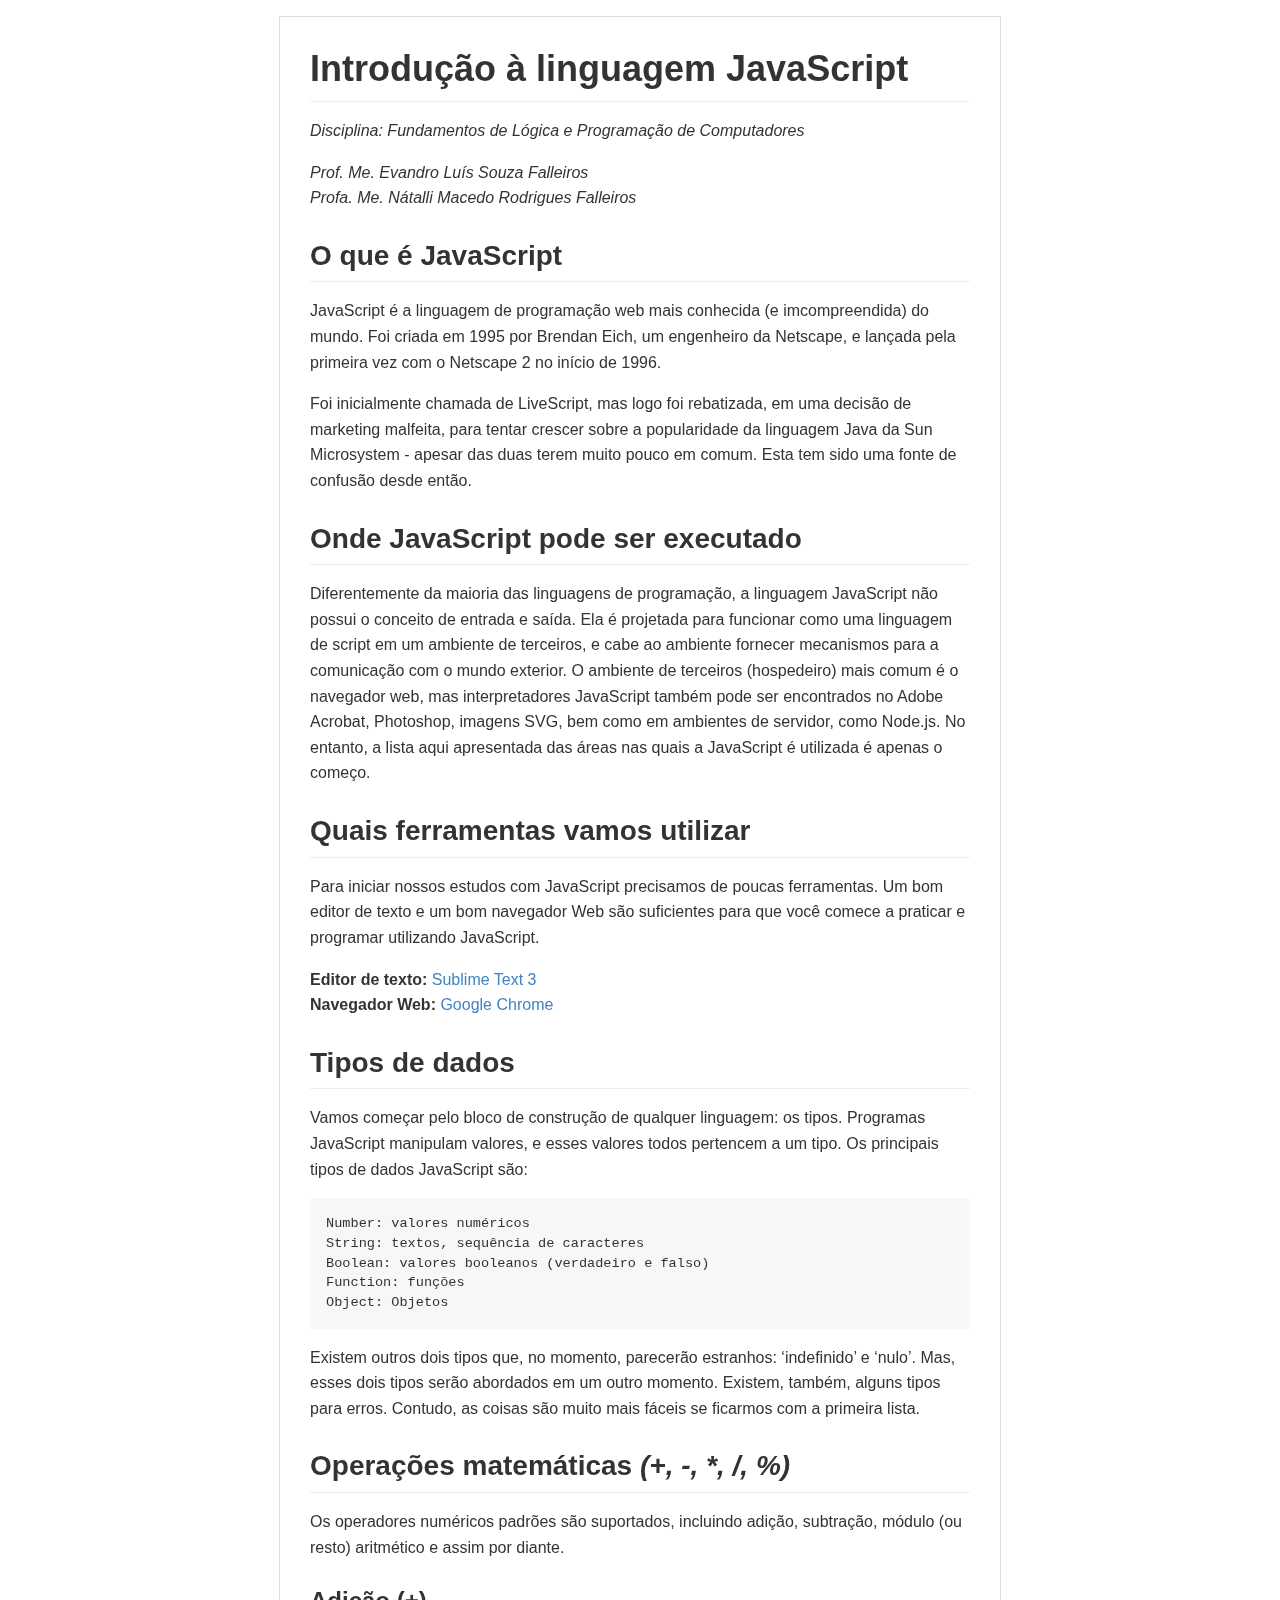
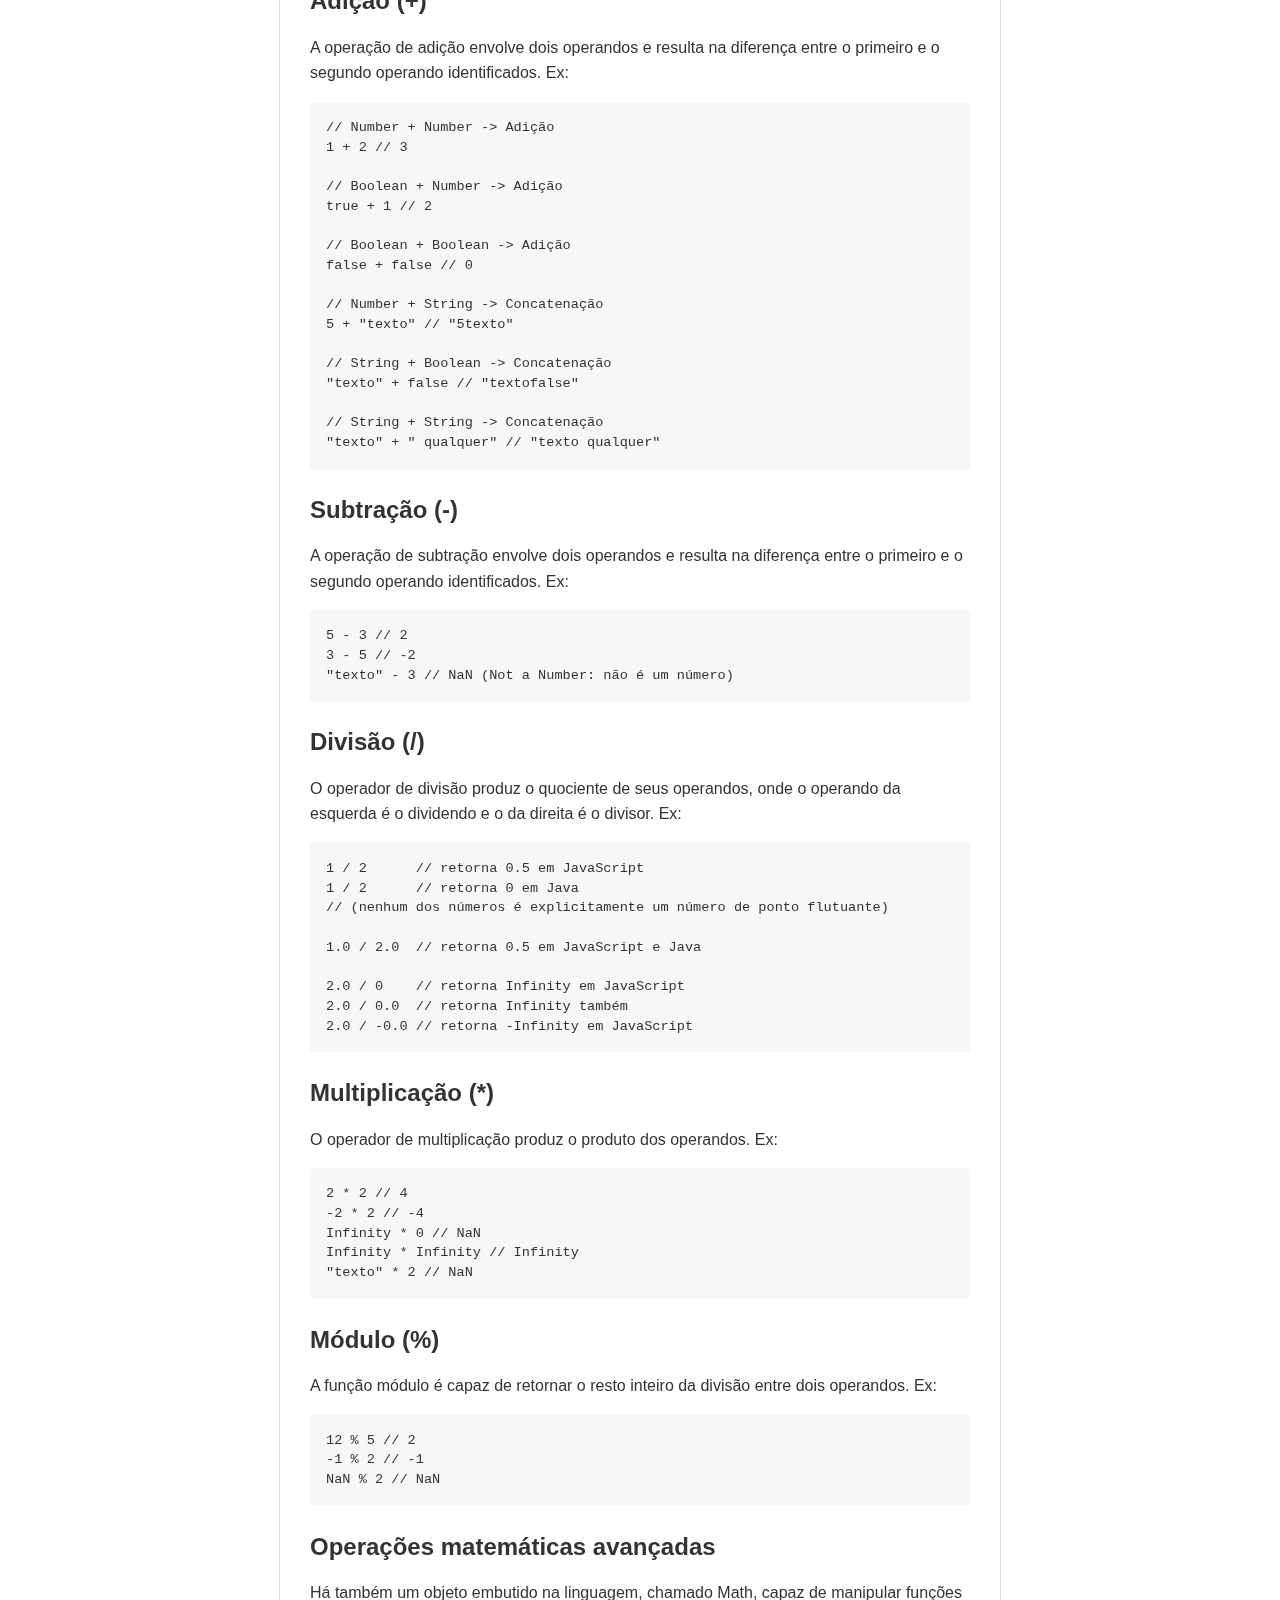
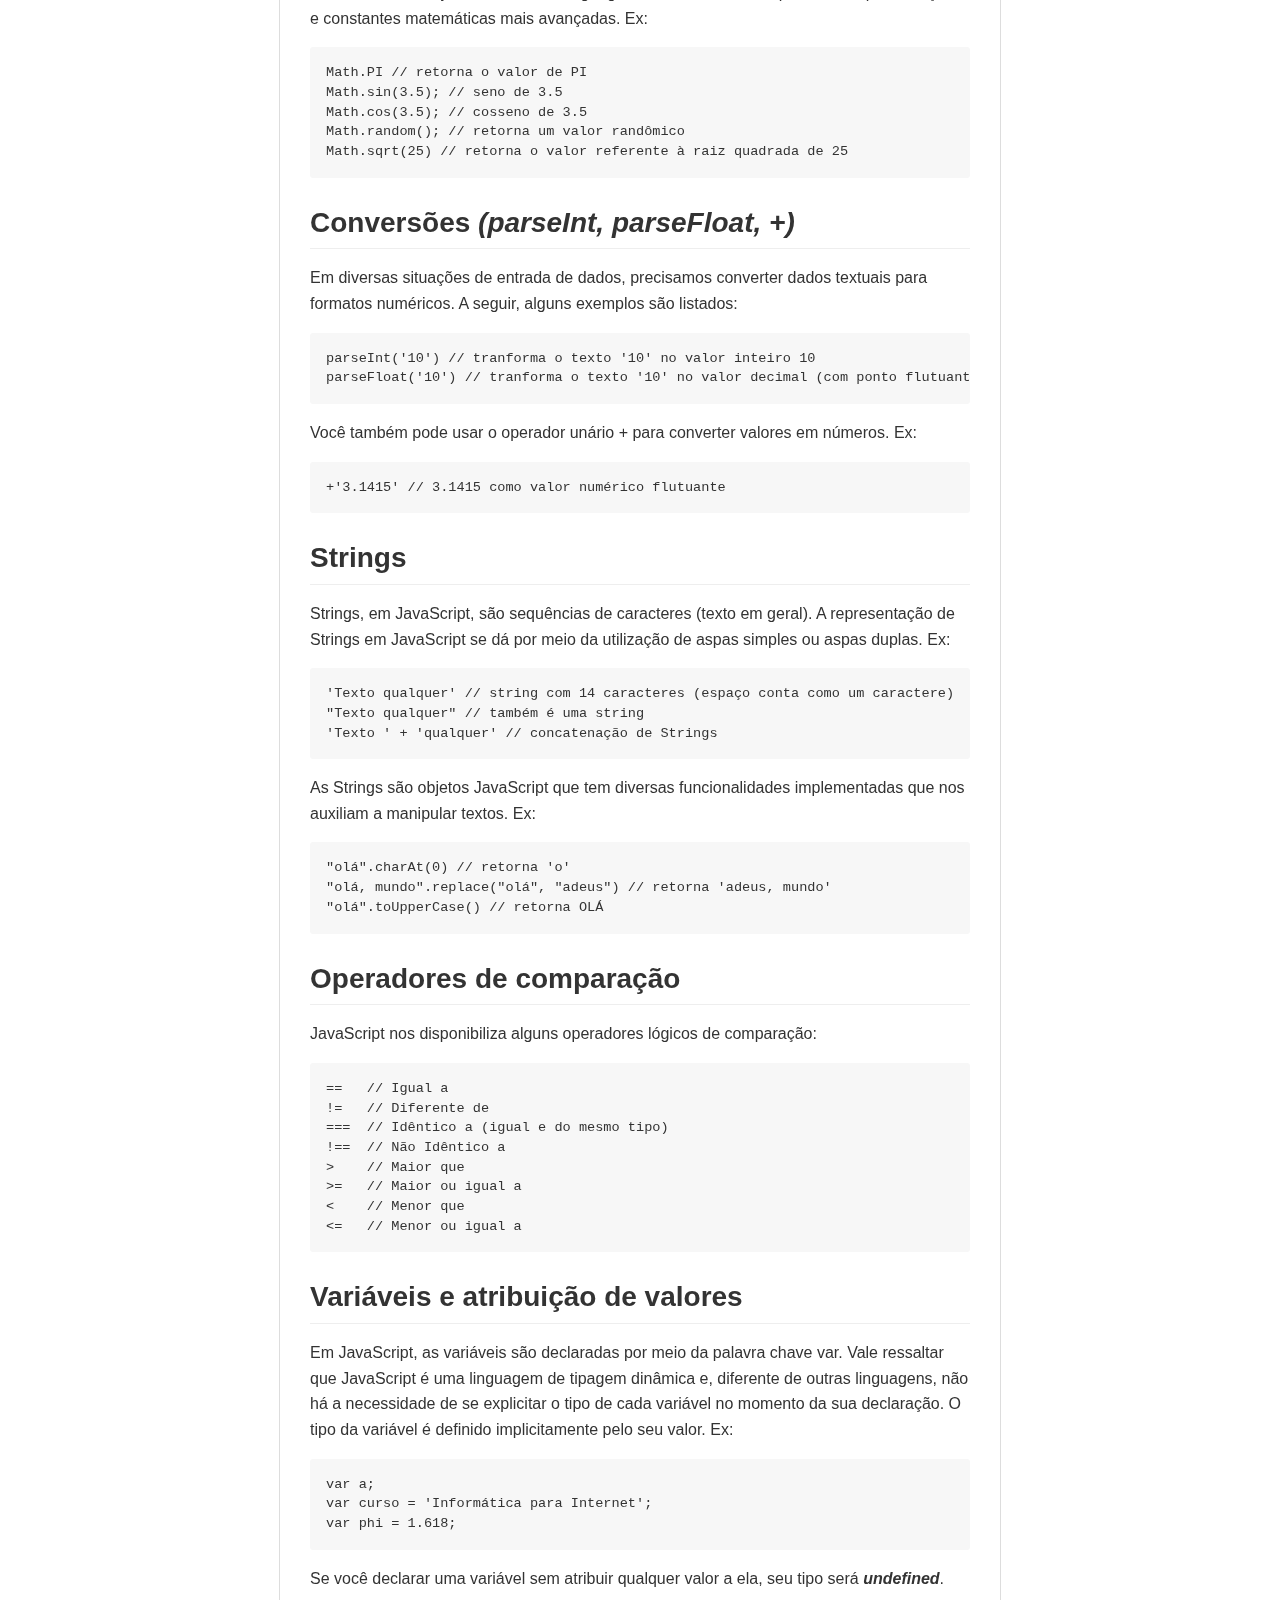
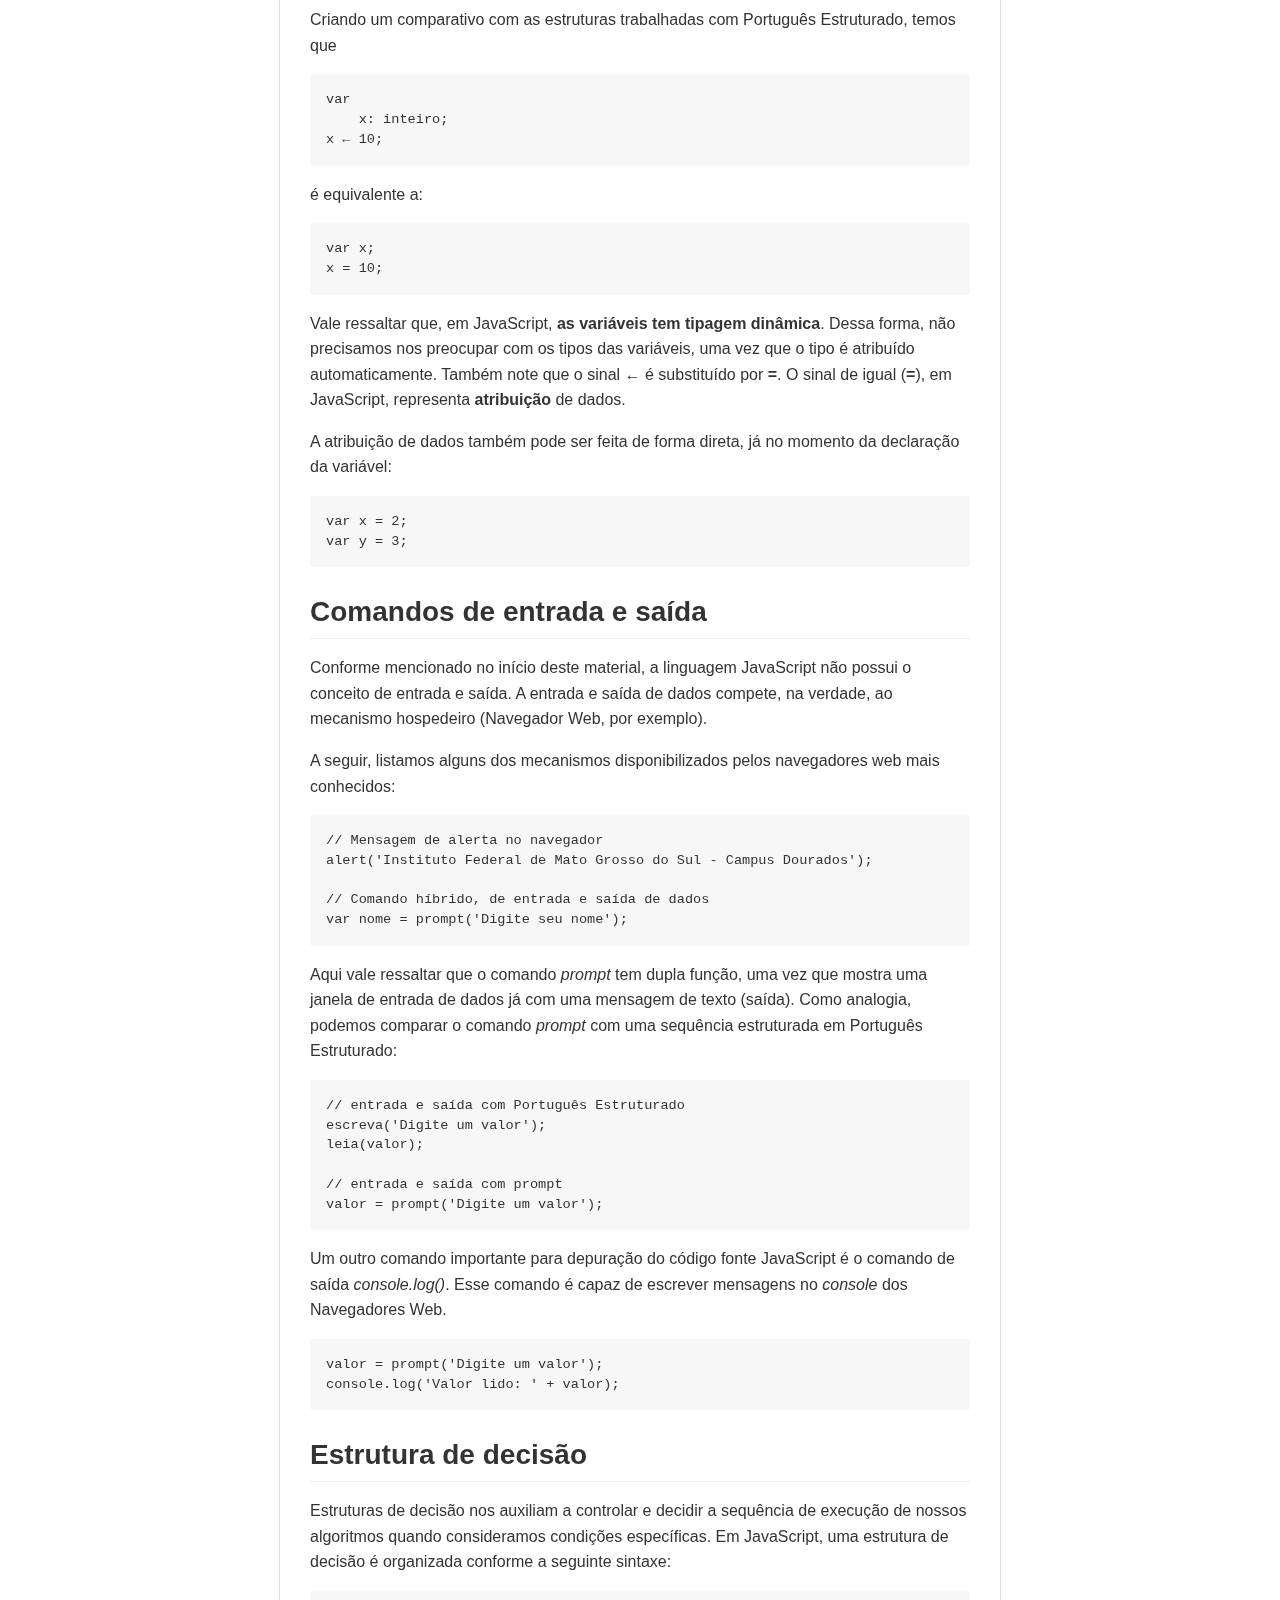
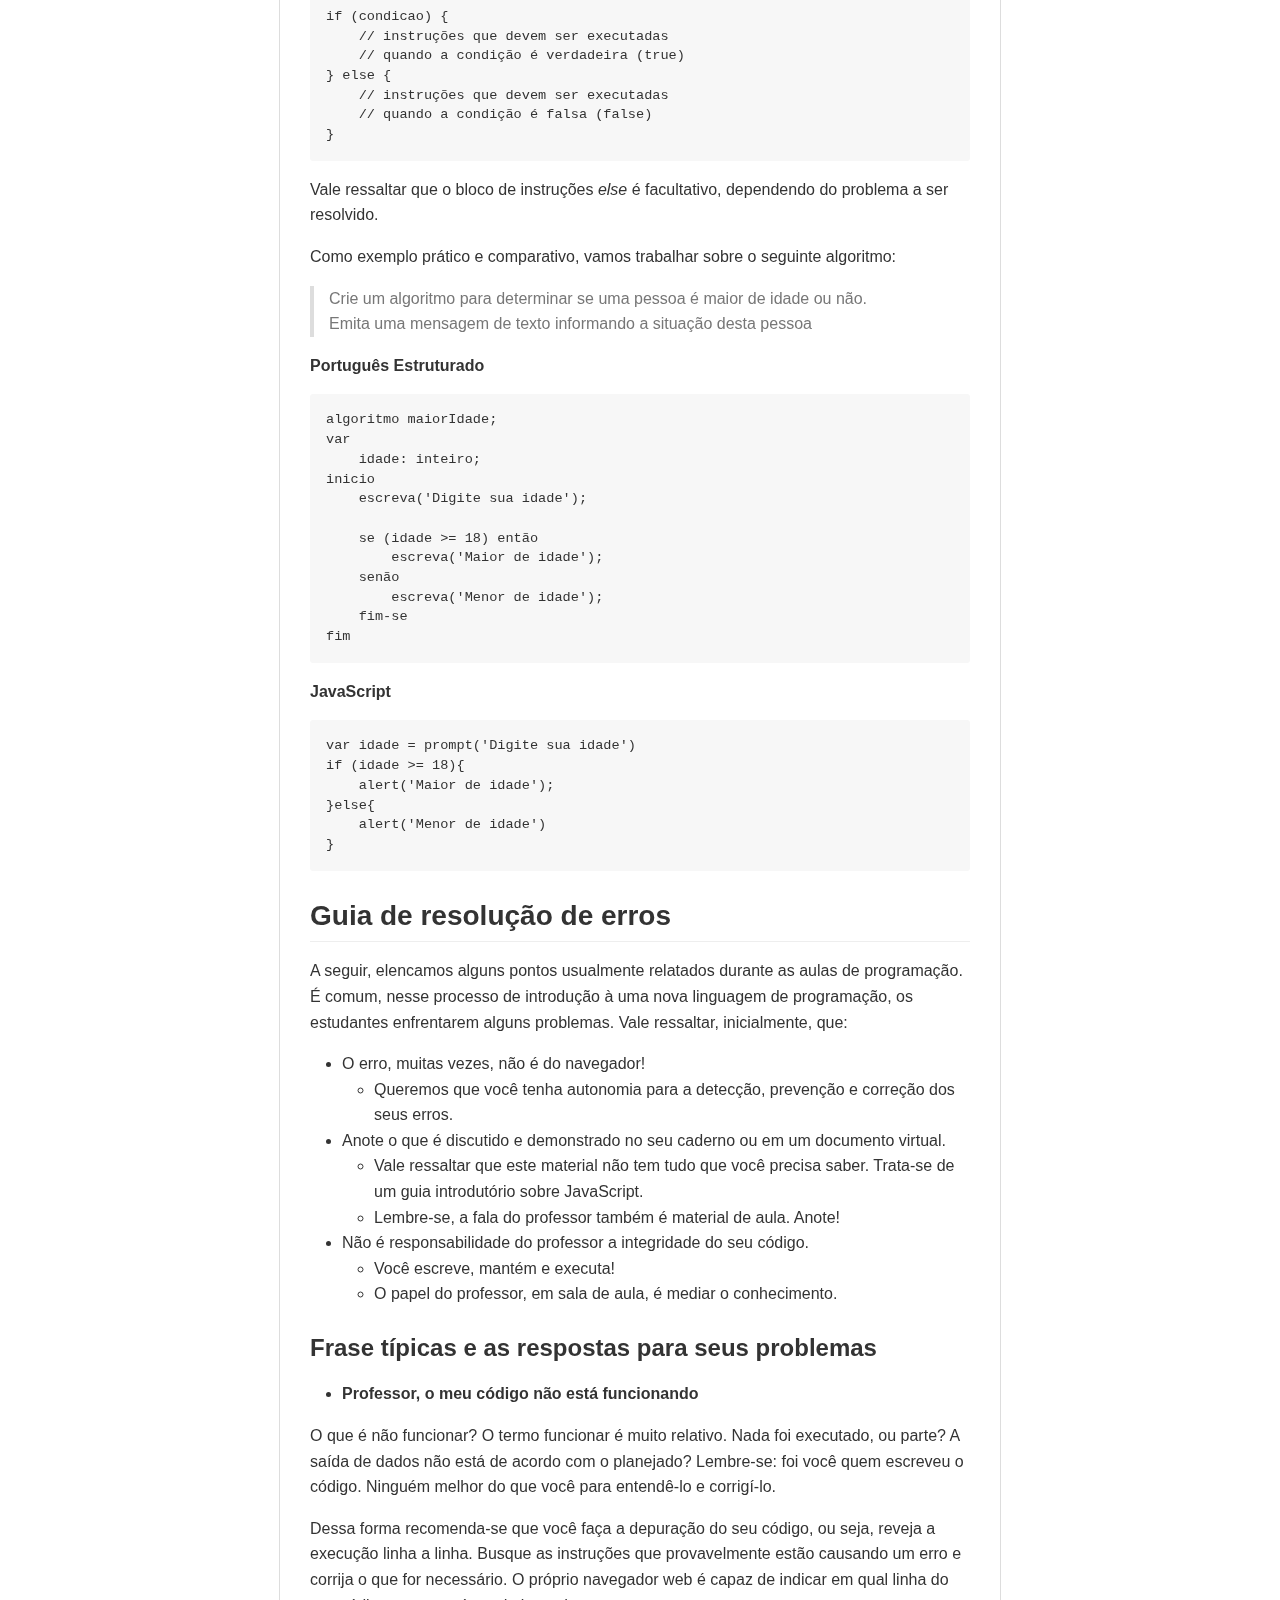
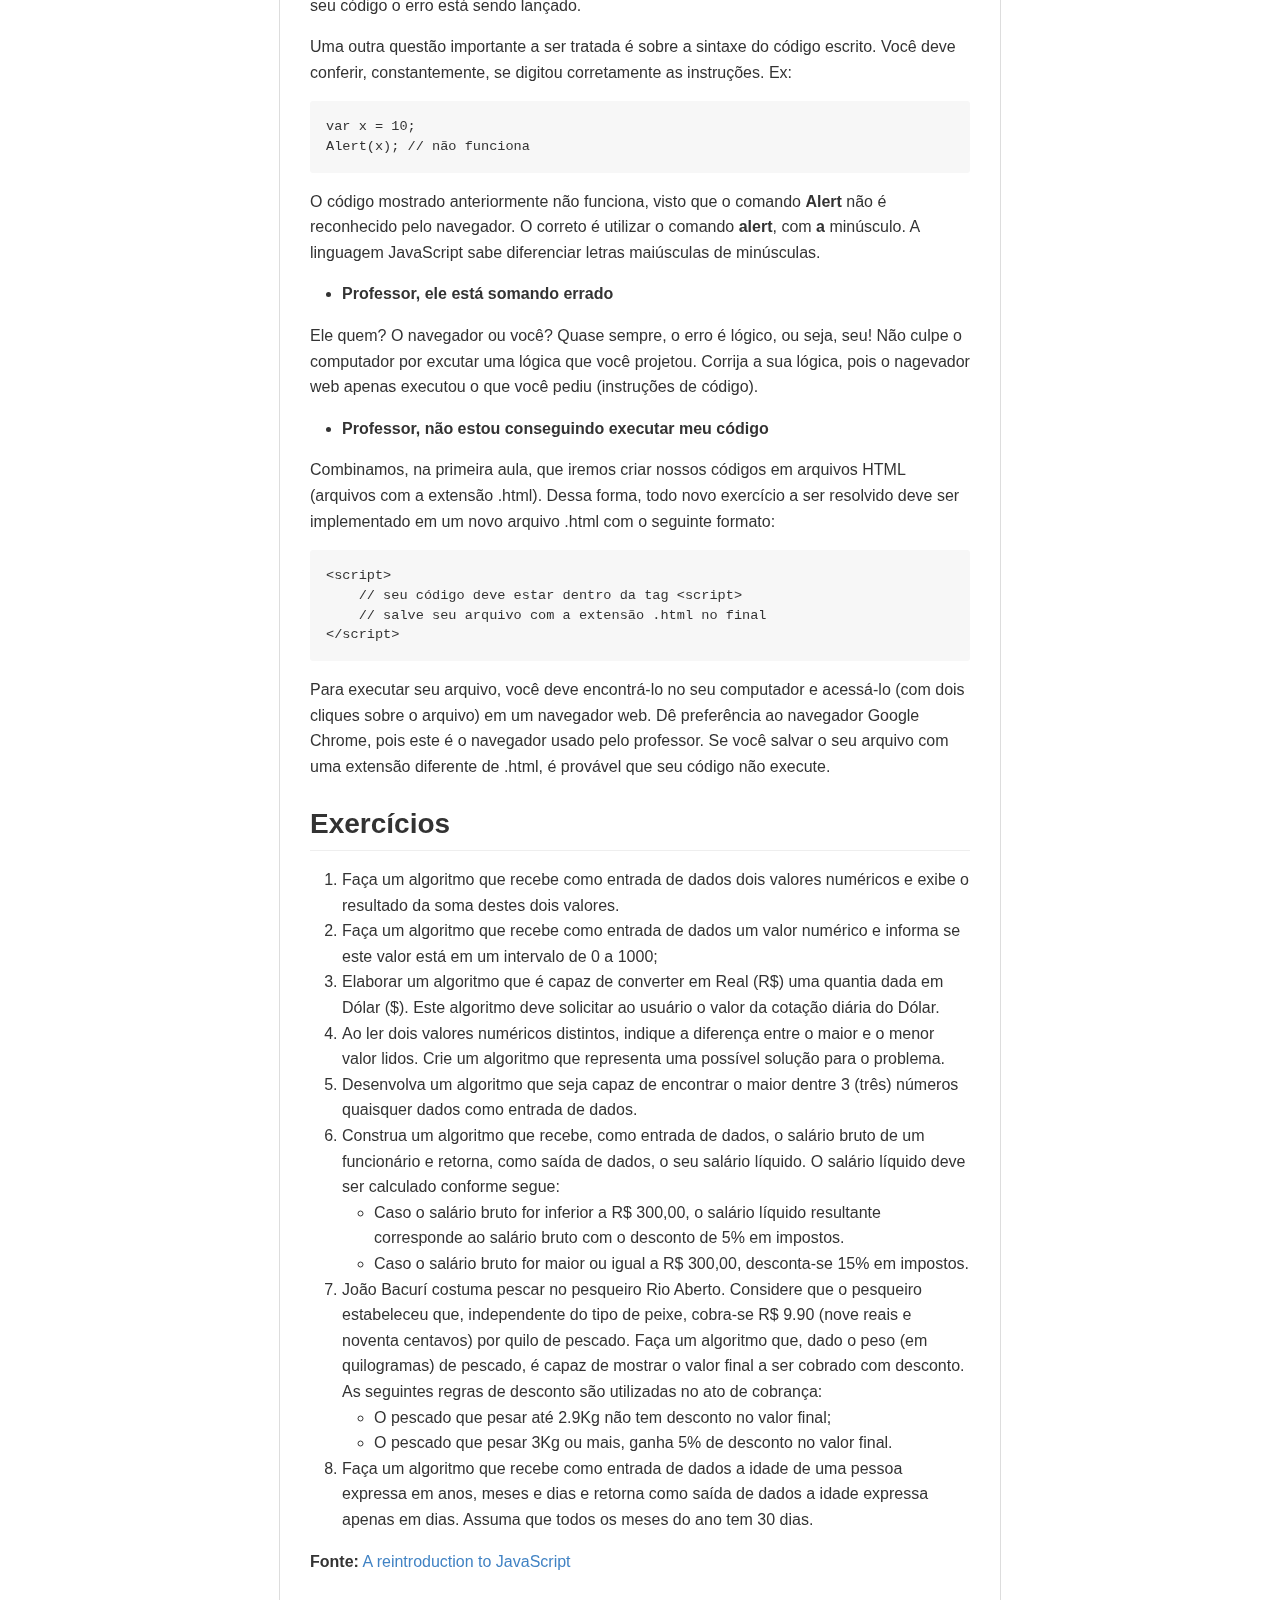
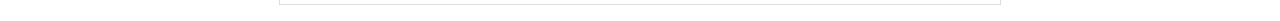
==== commit bf140097: "alteração aula" ====
--- a/aula01.html
+++ b/aula01.html
@@ -1015,8 +1015,9 @@
   }
 }
 </style><title>aula01</title></head><body><article class="markdown-body"><h1 id="introducao-a-linguagem-javascript"><a name="user-content-introducao-a-linguagem-javascript" href="#introducao-a-linguagem-javascript" class="headeranchor-link" aria-hidden="true"><span class="headeranchor"></span></a>Introdução à linguagem JavaScript</h1>
-<p><em>Disciplina: Fundamentos de Lógica e Programação de Computadores</em><br />
-<em>Prof. Me. Evandro Luís Souza Falleiros</em></p>
+<p><em>Disciplina: Fundamentos de Lógica e Programação de Computadores</em></p>
+<p><em>Prof. Me. Evandro Luís Souza Falleiros</em><br />
+<em>Profa. Me. Nátalli Macedo Rodrigues Falleiros</em></p>
 <h2 id="o-que-e-javascript"><a name="user-content-o-que-e-javascript" href="#o-que-e-javascript" class="headeranchor-link" aria-hidden="true"><span class="headeranchor"></span></a>O que é JavaScript</h2>
 <p>JavaScript é a linguagem de programação web mais conhecida (e imcompreendida) do mundo. Foi criada em 1995 por Brendan Eich, um engenheiro da Netscape, e lançada pela primeira vez com o Netscape 2 no início de 1996.</p>
 <p>Foi inicialmente chamada de LiveScript, mas logo foi rebatizada, em uma decisão de marketing malfeita, para tentar crescer sobre a popularidade da linguagem Java da Sun Microsystem - apesar das duas terem muito pouco em comum. Esta tem sido uma fonte de confusão desde então.</p>
